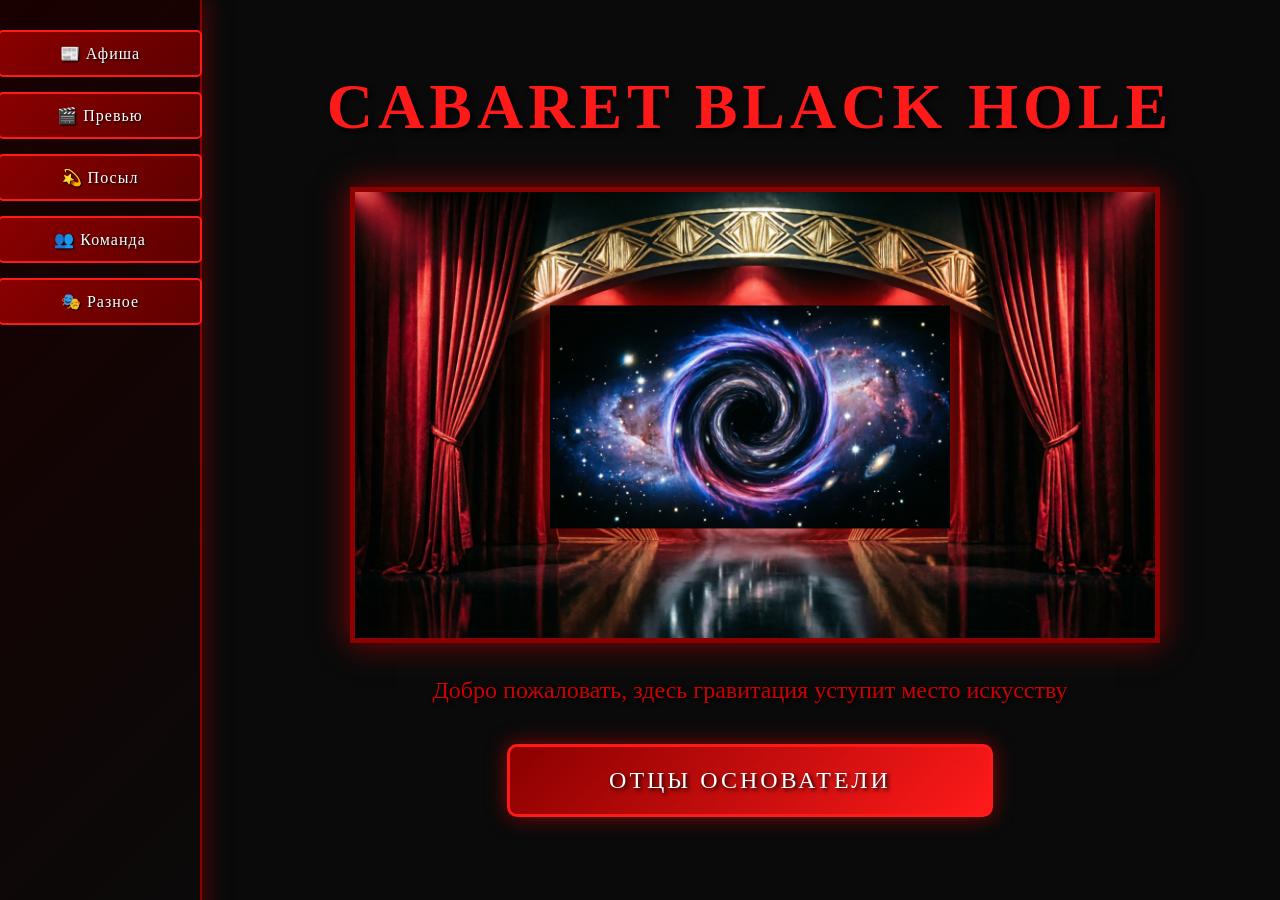
==== index.html @ 5e46ee36 "Initial commit - Cabaret Black Hole" ====
<!DOCTYPE html>
<html>
<head>
    <meta charset="UTF-8">
    <title>Cabaret Black Hole</title>
    <style>
        body { 
            margin: 0; 
            padding: 0; 
            background-color: #0a0a0a; 
            font-family: 'Georgia', serif;
            text-align: center;
            color: #ff1a1a;
            overflow-x: hidden;
        }

        /* Боковое меню */
        .sidebar {
            position: fixed;
            left: 0;
            top: 0;
            height: 100vh;
            width: 200px;
            background: linear-gradient(135deg, #1a0000, #0a0a0a);
            padding: 30px 0;
            display: flex;
            flex-direction: column;
            align-items: center;
            gap: 15px;
            border-right: 2px solid #8b0000;
            box-shadow: 5px 0 20px rgba(139, 0, 0, 0.5);
            z-index: 100;
        }
        .sidebar-btn {
            display: block;
            width: 160px;
            padding: 12px 20px;
            font-size: 1em;
            background: linear-gradient(135deg, #8b0000, #5c0000);
            color: #fff;
            text-decoration: none;
            border: 2px solid #ff1a1a;
            border-radius: 5px;
            font-family: 'Georgia', serif;
            letter-spacing: 1px;
            text-shadow: 1px 1px 2px #000;
            transition: all 0.3s;
            text-align: center;
        }
        .sidebar-btn:hover {
            background: linear-gradient(135deg, #ff1a1a, #8b0000);
            box-shadow: 0 0 15px rgba(255, 0, 0, 0.7);
            transform: translateX(5px);
        }

        /* Основной контент */
        .main-wrapper {
            margin-left: 220px;
            padding: 20px;
        }
        .container {
            max-width: 900px;
            margin: 0 auto;
            padding: 20px;
            position: relative;
        }
        h1 { 
            font-size: 4em; 
            margin-top: 30px;
            text-shadow: 3px 3px 6px #000;
            letter-spacing: 5px;
        }
        .stage {
            position: relative;
            width: 100%;
            max-width: 800px;
            margin: 30px auto;
        }
        .curtains {
            width: 100%;
            border: 5px solid #8b0000;
            box-shadow: 0 0 30px rgba(255, 0, 0, 0.5);
        }
        .hole {
            position: absolute;
            top: 50%;
            left: 50%;
            transform: translate(-50%, -50%);
            width: 50%;
            max-width: 400px;
            animation: spin 10s linear infinite;
            filter: drop-shadow(0 0 20px rgba(255, 0, 0, 0.8));
        }
        @keyframes spin {
            from { transform: translate(-50%, -50%) rotate(0deg); }
            to { transform: translate(-50%, -50%) rotate(360deg); }
        }
        p {
            font-size: 1.5em;
            color: #cc0000;
            text-shadow: 2px 2px 4px #000;
            margin-bottom: 40px;
        }
        .founders-btn {
            display: block;
            max-width: 400px;
            margin: 40px auto;
            padding: 20px 40px;
            font-size: 1.5em;
            background: linear-gradient(135deg, #8b0000, #ff1a1a);
            color: #fff;
            text-decoration: none;
            border: 3px solid #ff1a1a;
            border-radius: 10px;
            font-family: 'Georgia', serif;
            letter-spacing: 3px;
            text-shadow: 2px 2px 4px #000;
            box-shadow: 0 0 20px rgba(255, 0, 0, 0.5);
            transition: all 0.3s;
        }
        .founders-btn:hover {
            background: linear-gradient(135deg, #ff1a1a, #8b0000);
            box-shadow: 0 0 40px rgba(255, 0, 0, 0.8);
            transform: scale(1.05);
        }

        /* Адаптивность для мобильных */
        @media (max-width: 768px) {
            .sidebar {
                display: none;
            }
            .main-wrapper {
                margin-left: 0;
            }
        }
    </style>
</head>
<body>
    <!-- Боковое меню -->
    <div class="sidebar">
        <a href="afisha.html" class="sidebar-btn">📰 Афиша</a>
        <a href="preview.html" class="sidebar-btn">🎬 Превью</a>
        <a href="posyl.html" class="sidebar-btn">💫 Посыл</a>
        <a href="team.html" class="sidebar-btn">👥 Команда</a>
        <a href="misc.html" class="sidebar-btn">🎭 Разное</a>
    </div>

    <!-- Основной контент -->
    <div class="main-wrapper">
        <div class="container">
            <h1>CABARET BLACK HOLE</h1>
            
            <div class="stage">
                <img src="black.png" alt="Curtains" class="curtains">
                <img src="hole.png" alt="Black Hole" class="hole">
            </div>
            
            <p>Добро пожаловать, здесь гравитация уступит место искусству</p>
            
            <a href="otci.html" class="founders-btn">ОТЦЫ ОСНОВАТЕЛИ</a>
            
            <audio autoplay loop muted>
                <source src="BhC.mp3" type="audio/mpeg">
            </audio>
        </div>
    </div>
</body>
</html>
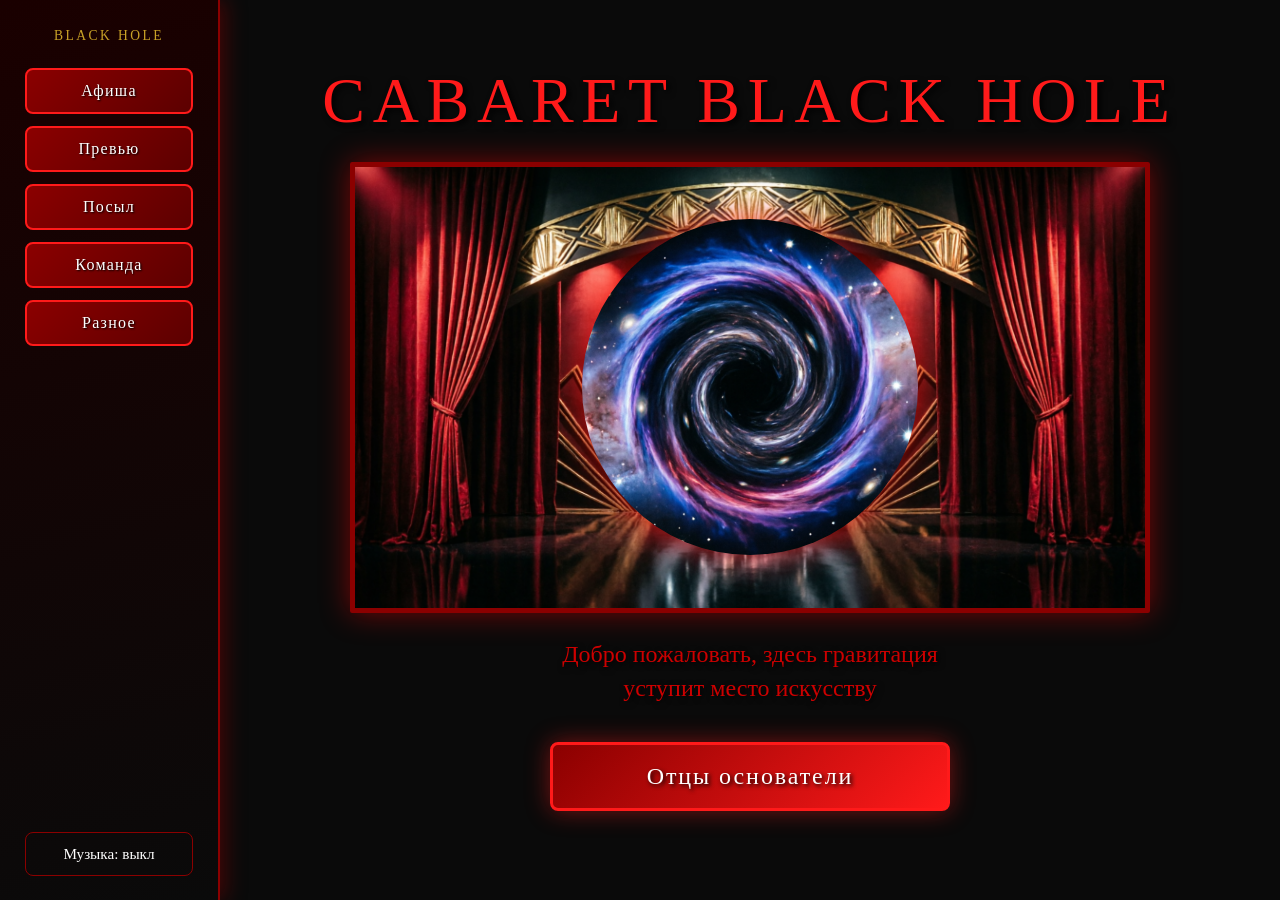
==== commit c4658d8a: "Вынес общий CSS, добавил мобильное меню и отложил загрузку музыки. Co-authored-by: Cursor <cursorage" ====
--- a/index.html
+++ b/index.html
@@ -1,168 +1,66 @@
 <!DOCTYPE html>
-<html>
+<html lang="ru">
 <head>
     <meta charset="UTF-8">
+    <meta name="viewport" content="width=device-width, initial-scale=1, viewport-fit=cover">
+    <meta name="theme-color" content="#0a0a0a">
+    <meta name="description" content="Cabaret Black Hole — здесь гравитация уступит место искусству">
     <title>Cabaret Black Hole</title>
-    <style>
-        body { 
-            margin: 0; 
-            padding: 0; 
-            background-color: #0a0a0a; 
-            font-family: 'Georgia', serif;
-            text-align: center;
-            color: #ff1a1a;
-            overflow-x: hidden;
-        }
-
-        /* Боковое меню */
-        .sidebar {
-            position: fixed;
-            left: 0;
-            top: 0;
-            height: 100vh;
-            width: 200px;
-            background: linear-gradient(135deg, #1a0000, #0a0a0a);
-            padding: 30px 0;
-            display: flex;
-            flex-direction: column;
-            align-items: center;
-            gap: 15px;
-            border-right: 2px solid #8b0000;
-            box-shadow: 5px 0 20px rgba(139, 0, 0, 0.5);
-            z-index: 100;
-        }
-        .sidebar-btn {
-            display: block;
-            width: 160px;
-            padding: 12px 20px;
-            font-size: 1em;
-            background: linear-gradient(135deg, #8b0000, #5c0000);
-            color: #fff;
-            text-decoration: none;
-            border: 2px solid #ff1a1a;
-            border-radius: 5px;
-            font-family: 'Georgia', serif;
-            letter-spacing: 1px;
-            text-shadow: 1px 1px 2px #000;
-            transition: all 0.3s;
-            text-align: center;
-        }
-        .sidebar-btn:hover {
-            background: linear-gradient(135deg, #ff1a1a, #8b0000);
-            box-shadow: 0 0 15px rgba(255, 0, 0, 0.7);
-            transform: translateX(5px);
-        }
-
-        /* Основной контент */
-        .main-wrapper {
-            margin-left: 220px;
-            padding: 20px;
-        }
-        .container {
-            max-width: 900px;
-            margin: 0 auto;
-            padding: 20px;
-            position: relative;
-        }
-        h1 { 
-            font-size: 4em; 
-            margin-top: 30px;
-            text-shadow: 3px 3px 6px #000;
-            letter-spacing: 5px;
-        }
-        .stage {
-            position: relative;
-            width: 100%;
-            max-width: 800px;
-            margin: 30px auto;
-        }
-        .curtains {
-            width: 100%;
-            border: 5px solid #8b0000;
-            box-shadow: 0 0 30px rgba(255, 0, 0, 0.5);
-        }
-        .hole {
-            position: absolute;
-            top: 50%;
-            left: 50%;
-            transform: translate(-50%, -50%);
-            width: 50%;
-            max-width: 400px;
-            animation: spin 10s linear infinite;
-            filter: drop-shadow(0 0 20px rgba(255, 0, 0, 0.8));
-        }
-        @keyframes spin {
-            from { transform: translate(-50%, -50%) rotate(0deg); }
-            to { transform: translate(-50%, -50%) rotate(360deg); }
-        }
-        p {
-            font-size: 1.5em;
-            color: #cc0000;
-            text-shadow: 2px 2px 4px #000;
-            margin-bottom: 40px;
-        }
-        .founders-btn {
-            display: block;
-            max-width: 400px;
-            margin: 40px auto;
-            padding: 20px 40px;
-            font-size: 1.5em;
-            background: linear-gradient(135deg, #8b0000, #ff1a1a);
-            color: #fff;
-            text-decoration: none;
-            border: 3px solid #ff1a1a;
-            border-radius: 10px;
-            font-family: 'Georgia', serif;
-            letter-spacing: 3px;
-            text-shadow: 2px 2px 4px #000;
-            box-shadow: 0 0 20px rgba(255, 0, 0, 0.5);
-            transition: all 0.3s;
-        }
-        .founders-btn:hover {
-            background: linear-gradient(135deg, #ff1a1a, #8b0000);
-            box-shadow: 0 0 40px rgba(255, 0, 0, 0.8);
-            transform: scale(1.05);
-        }
-
-        /* Адаптивность для мобильных */
-        @media (max-width: 768px) {
-            .sidebar {
-                display: none;
-            }
-            .main-wrapper {
-                margin-left: 0;
-            }
-        }
-    </style>
+    <link rel="stylesheet" href="css/site.css">
+    <link rel="preload" as="image" href="black.png" fetchpriority="high">
 </head>
 <body>
-    <!-- Боковое меню -->
-    <div class="sidebar">
-        <a href="afisha.html" class="sidebar-btn">📰 Афиша</a>
-        <a href="preview.html" class="sidebar-btn">🎬 Превью</a>
-        <a href="posyl.html" class="sidebar-btn">💫 Посыл</a>
-        <a href="team.html" class="sidebar-btn">👥 Команда</a>
-        <a href="misc.html" class="sidebar-btn">🎭 Разное</a>
+    <a class="skip-link" href="#content">К содержанию</a>
+
+    <input type="checkbox" id="nav-toggle" class="nav-toggle" aria-hidden="true">
+    <label for="nav-toggle" class="nav-overlay"></label>
+    <label for="nav-toggle" class="nav-toggle-btn" aria-label="Открыть меню">☰</label>
+
+    <nav class="sidebar" aria-label="Разделы кабаре">
+        <p class="sidebar-brand">Black Hole</p>
+        <a href="afisha.html" class="sidebar-btn">Афиша</a>
+        <a href="preview.html" class="sidebar-btn">Превью</a>
+        <a href="posyl.html" class="sidebar-btn">Посыл</a>
+        <a href="team.html" class="sidebar-btn">Команда</a>
+        <a href="misc.html" class="sidebar-btn">Разное</a>
+        <button type="button" class="sound-toggle" id="soundToggle" aria-pressed="false">Музыка: выкл</button>
+    </nav>
+
+    <div class="main-wrapper">
+        <main id="content" class="container">
+            <h1>CABARET BLACK HOLE</h1>
+
+            <div class="stage">
+                <img src="black.png" alt="Сцена кабаре с красным занавесом" class="curtains" width="1664" height="928" fetchpriority="high" decoding="async">
+                <img src="hole.png" alt="" class="hole" width="1664" height="928" decoding="async">
+            </div>
+
+            <p class="lead">Добро пожаловать, здесь гравитация уступит место искусству</p>
+
+            <a href="otci.html" class="founders-btn">Отцы основатели</a>
+        </main>
     </div>
 
-    <!-- Основной контент -->
-    <div class="main-wrapper">
-        <div class="container">
-            <h1>CABARET BLACK HOLE</h1>
-            
-            <div class="stage">
-                <img src="black.png" alt="Curtains" class="curtains">
-                <img src="hole.png" alt="Black Hole" class="hole">
-            </div>
-            
-            <p>Добро пожаловать, здесь гравитация уступит место искусству</p>
-            
-            <a href="otci.html" class="founders-btn">ОТЦЫ ОСНОВАТЕЛИ</a>
-            
-            <audio autoplay loop muted>
-                <source src="BhC.mp3" type="audio/mpeg">
-            </audio>
-        </div>
-    </div>
+    <script>
+        (function () {
+            var btn = document.getElementById("soundToggle");
+            var audio;
+            btn.addEventListener("click", function () {
+                if (!audio) {
+                    audio = new Audio("BhC.mp3");
+                    audio.loop = true;
+                }
+                if (audio.paused) {
+                    audio.play();
+                    btn.setAttribute("aria-pressed", "true");
+                    btn.textContent = "Музыка: вкл";
+                } else {
+                    audio.pause();
+                    btn.setAttribute("aria-pressed", "false");
+                    btn.textContent = "Музыка: выкл";
+                }
+            });
+        })();
+    </script>
 </body>
 </html>
--- a/css/site.css
+++ b/css/site.css
@@ -0,0 +1,577 @@
+:root {
+    --bg: #0a0a0a;
+    --bg-deep: #1a0000;
+    --red: #ff1a1a;
+    --red-soft: #ff6666;
+    --red-mid: #cc0000;
+    --red-dark: #8b0000;
+    --red-deeper: #5c0000;
+    --gold: #c9a227;
+    --text: #ff1a1a;
+    --white: #fff;
+    --font: Georgia, "Times New Roman", serif;
+    --shadow: 2px 2px 6px #000;
+    --glow: 0 0 24px rgba(255, 26, 26, 0.45);
+    --radius: 8px;
+    --sidebar-w: 220px;
+    --safe-top: env(safe-area-inset-top, 0px);
+    --safe-bottom: env(safe-area-inset-bottom, 0px);
+    --safe-left: env(safe-area-inset-left, 0px);
+}
+
+*,
+*::before,
+*::after {
+    box-sizing: border-box;
+}
+
+html {
+    color-scheme: dark;
+}
+
+body {
+    margin: 0;
+    padding: 0;
+    background-color: var(--bg);
+    font-family: var(--font);
+    color: var(--text);
+    overflow-x: hidden;
+    min-height: 100vh;
+    min-height: 100dvh;
+}
+
+img {
+    max-width: 100%;
+    height: auto;
+    display: block;
+}
+
+a:focus-visible,
+button:focus-visible,
+input:focus-visible {
+    outline: 2px solid var(--gold);
+    outline-offset: 3px;
+}
+
+.skip-link {
+    position: absolute;
+    left: -999px;
+    top: 8px;
+    z-index: 400;
+    background: var(--red-dark);
+    color: var(--white);
+    padding: 8px 14px;
+    text-decoration: none;
+}
+
+.skip-link:focus {
+    left: 8px;
+}
+
+/* Photo backdrop (preview, otci) */
+.has-photo-bg {
+    position: relative;
+}
+
+.has-photo-bg::before {
+    content: "";
+    position: fixed;
+    inset: 0;
+    background:
+        linear-gradient(180deg, rgba(10, 10, 10, 0.35), rgba(10, 10, 10, 0.55)),
+        url("../fon.png") center / cover no-repeat;
+    filter: blur(8px) brightness(0.42);
+    transform: scale(1.08);
+    z-index: -1;
+}
+
+.container {
+    max-width: 900px;
+    margin: 0 auto;
+    padding: 24px 20px calc(24px + var(--safe-bottom));
+    position: relative;
+    z-index: 1;
+}
+
+h1 {
+    font-size: clamp(1.8rem, 6vw, 4rem);
+    margin: 24px 0 16px;
+    text-shadow: 3px 3px 6px #000;
+    letter-spacing: 0.12em;
+    font-weight: 400;
+    text-align: center;
+}
+
+/* Buttons */
+.btn,
+.sidebar-btn,
+.founders-btn,
+.back-btn {
+    display: inline-block;
+    color: var(--white);
+    text-decoration: none;
+    font-family: var(--font);
+    letter-spacing: 0.08em;
+    text-align: center;
+    border-radius: var(--radius);
+    transition: background 0.25s ease, box-shadow 0.25s ease, transform 0.25s ease, color 0.25s ease;
+    -webkit-tap-highlight-color: transparent;
+}
+
+.sidebar-btn {
+    width: 168px;
+    padding: 12px 16px;
+    font-size: 1rem;
+    background: linear-gradient(135deg, var(--red-dark), var(--red-deeper));
+    border: 2px solid var(--red);
+    text-shadow: 1px 1px 2px #000;
+}
+
+.sidebar-btn:hover,
+.sidebar-btn:focus-visible {
+    background: linear-gradient(135deg, var(--red), var(--red-dark));
+    box-shadow: 0 0 15px rgba(255, 0, 0, 0.7);
+    transform: translateX(4px);
+}
+
+.sidebar-btn[aria-current="page"] {
+    box-shadow: 0 0 12px rgba(201, 162, 39, 0.55);
+    border-color: var(--gold);
+}
+
+.founders-btn {
+    display: block;
+    max-width: 400px;
+    width: min(100%, 400px);
+    margin: 36px auto;
+    padding: 18px 28px;
+    font-size: clamp(1.1rem, 3vw, 1.5rem);
+    background: linear-gradient(135deg, var(--red-dark), var(--red));
+    border: 3px solid var(--red);
+    text-shadow: 2px 2px 4px #000;
+    box-shadow: var(--glow);
+}
+
+.founders-btn:hover,
+.founders-btn:focus-visible {
+    background: linear-gradient(135deg, var(--red), var(--red-dark));
+    box-shadow: 0 0 40px rgba(255, 0, 0, 0.8);
+    transform: scale(1.03);
+}
+
+.back-btn {
+    margin-top: 36px;
+    padding: 14px 36px;
+    min-height: 44px;
+    font-size: 1.15rem;
+    background: rgba(139, 0, 0, 0.88);
+    border: 2px solid var(--red);
+    backdrop-filter: blur(6px);
+}
+
+.back-btn:hover,
+.back-btn:focus-visible {
+    background: rgba(255, 26, 26, 0.92);
+    color: #111;
+}
+
+.page-actions {
+    text-align: center;
+}
+
+/* Navigation */
+.nav-toggle {
+    position: absolute;
+    opacity: 0;
+    pointer-events: none;
+}
+
+.nav-toggle-btn,
+.nav-overlay {
+    display: none;
+}
+
+.sidebar {
+    position: fixed;
+    left: 0;
+    top: 0;
+    height: 100vh;
+    height: 100dvh;
+    width: var(--sidebar-w);
+    padding: calc(28px + var(--safe-top)) 0 24px;
+    display: flex;
+    flex-direction: column;
+    align-items: center;
+    gap: 12px;
+    background: linear-gradient(165deg, var(--bg-deep), var(--bg));
+    border-right: 2px solid var(--red-dark);
+    box-shadow: 5px 0 20px rgba(139, 0, 0, 0.45);
+    z-index: 100;
+}
+
+.sidebar-brand {
+    color: var(--gold);
+    font-size: 0.85rem;
+    letter-spacing: 0.18em;
+    text-transform: uppercase;
+    margin: 0 12px 12px;
+    text-align: center;
+}
+
+.sound-toggle {
+    margin-top: auto;
+    width: 168px;
+    min-height: 44px;
+    padding: 10px 12px;
+    cursor: pointer;
+    font-family: var(--font);
+    font-size: 0.95rem;
+    color: var(--white);
+    background: transparent;
+    border: 1px solid var(--red-dark);
+    border-radius: var(--radius);
+}
+
+.sound-toggle[aria-pressed="true"] {
+    border-color: var(--gold);
+    color: var(--gold);
+}
+
+.main-wrapper {
+    margin-left: var(--sidebar-w);
+    padding: 16px 12px;
+}
+
+/* Home stage */
+.stage {
+    position: relative;
+    width: 100%;
+    max-width: 800px;
+    margin: 24px auto;
+}
+
+.curtains {
+    width: 100%;
+    border: 5px solid var(--red-dark);
+    box-shadow: 0 0 30px rgba(255, 0, 0, 0.45);
+    border-radius: 2px;
+}
+
+.hole {
+    position: absolute;
+    top: 50%;
+    left: 50%;
+    width: 42%;
+    max-width: 340px;
+    aspect-ratio: 1;
+    object-fit: cover;
+    border-radius: 50%;
+    transform: translate(-50%, -50%);
+    animation: spin 18s linear infinite;
+    filter: drop-shadow(0 0 18px rgba(255, 0, 0, 0.7));
+    pointer-events: none;
+}
+
+.lead {
+    font-size: clamp(1.05rem, 2.8vw, 1.5rem);
+    color: var(--red-mid);
+    text-shadow: var(--shadow);
+    margin: 0 auto 24px;
+    max-width: 36ch;
+    line-height: 1.45;
+    text-align: center;
+}
+
+@keyframes spin {
+    from { transform: translate(-50%, -50%) rotate(0deg); }
+    to { transform: translate(-50%, -50%) rotate(360deg); }
+}
+
+/* Preview player */
+.philosophy-text {
+    font-size: clamp(1.25rem, 3.4vw, 2rem);
+    line-height: 1.7;
+    text-align: center;
+    margin: 0 auto 56px;
+    max-width: 22em;
+    text-shadow: 2px 2px 6px #000, 0 0 20px rgba(255, 0, 0, 0.4);
+    letter-spacing: 0.02em;
+    animation: fadeIn 1.2s ease-in;
+}
+
+.timeline-container {
+    background: linear-gradient(135deg, rgba(139, 0, 0, 0.62), rgba(26, 0, 0, 0.82));
+    border: 3px solid var(--red);
+    border-radius: 14px;
+    padding: clamp(20px, 4vw, 40px);
+    box-shadow: 0 0 40px rgba(255, 0, 0, 0.45);
+    backdrop-filter: blur(10px);
+    animation: slideUp 0.9s ease-out;
+}
+
+.timeline-title {
+    font-size: clamp(1.2rem, 3vw, 1.8rem);
+    text-align: center;
+    margin: 0 0 24px;
+    letter-spacing: 0.12em;
+    text-shadow: 2px 2px 4px #000;
+    font-weight: 400;
+}
+
+.custom-player {
+    background: rgba(0, 0, 0, 0.6);
+    border-radius: 10px;
+    padding: clamp(16px, 3vw, 28px);
+    border: 2px solid var(--red-dark);
+}
+
+.player-controls {
+    display: flex;
+    align-items: center;
+    gap: 16px;
+    margin-bottom: 16px;
+}
+
+.play-btn {
+    flex: 0 0 56px;
+    width: 56px;
+    height: 56px;
+    background: linear-gradient(135deg, var(--red), var(--red-dark));
+    border: 2px solid var(--red-soft);
+    border-radius: 50%;
+    cursor: pointer;
+    display: flex;
+    align-items: center;
+    justify-content: center;
+    transition: transform 0.25s ease, box-shadow 0.25s ease;
+    box-shadow: 0 0 15px rgba(255, 26, 26, 0.55);
+}
+
+.play-btn:hover {
+    transform: scale(1.08);
+    box-shadow: 0 0 25px rgba(255, 26, 26, 0.85);
+}
+
+.play-btn.playing {
+    animation: pulse 1.5s infinite;
+}
+
+.play-icon {
+    width: 0;
+    height: 0;
+    border-left: 18px solid var(--white);
+    border-top: 11px solid transparent;
+    border-bottom: 11px solid transparent;
+    margin-left: 4px;
+}
+
+.pause-icon {
+    display: none;
+    width: 18px;
+    height: 18px;
+    position: relative;
+    background: transparent;
+}
+
+.pause-icon::before,
+.pause-icon::after {
+    content: "";
+    position: absolute;
+    top: 0;
+    width: 5px;
+    height: 18px;
+    background: var(--white);
+    border-radius: 1px;
+}
+
+.pause-icon::before { left: 1px; }
+.pause-icon::after { right: 1px; }
+
+.progress-container {
+    flex: 1;
+    background: rgba(139, 0, 0, 0.4);
+    height: 10px;
+    border-radius: 4px;
+    cursor: pointer;
+    overflow: hidden;
+    min-width: 0;
+}
+
+.progress-bar {
+    height: 100%;
+    width: 0%;
+    background: linear-gradient(90deg, var(--red), var(--red-soft));
+    box-shadow: 0 0 10px rgba(255, 26, 26, 0.8);
+}
+
+.time-display {
+    color: var(--red-soft);
+    font-size: 0.85rem;
+    min-width: 6.5em;
+    text-align: center;
+    font-family: "Courier New", ui-monospace, monospace;
+    flex-shrink: 0;
+}
+
+.volume-control {
+    display: flex;
+    align-items: center;
+    gap: 12px;
+    margin-top: 8px;
+}
+
+.volume-icon {
+    font-size: 1.2rem;
+    line-height: 1;
+}
+
+.volume-slider {
+    flex: 1;
+    -webkit-appearance: none;
+    appearance: none;
+    height: 6px;
+    background: rgba(139, 0, 0, 0.4);
+    border-radius: 3px;
+    cursor: pointer;
+}
+
+.volume-slider::-webkit-slider-thumb {
+    -webkit-appearance: none;
+    width: 18px;
+    height: 18px;
+    background: var(--red);
+    border-radius: 50%;
+    cursor: pointer;
+    box-shadow: 0 0 10px rgba(255, 26, 26, 0.8);
+}
+
+.volume-slider::-moz-range-thumb {
+    width: 18px;
+    height: 18px;
+    background: var(--red);
+    border: 0;
+    border-radius: 50%;
+}
+
+/* Otci */
+.portrait {
+    width: min(100%, 860px);
+    margin: 24px auto;
+    border: 5px solid var(--red-dark);
+    box-shadow: 0 0 40px rgba(255, 0, 0, 0.55);
+    border-radius: 4px;
+    object-fit: cover;
+    max-height: min(70vh, 520px);
+}
+
+@keyframes fadeIn {
+    from { opacity: 0; }
+    to { opacity: 1; }
+}
+
+@keyframes slideUp {
+    from {
+        opacity: 0;
+        transform: translateY(32px);
+    }
+    to {
+        opacity: 1;
+        transform: translateY(0);
+    }
+}
+
+@keyframes pulse {
+    0%, 100% { transform: scale(1); }
+    50% { transform: scale(1.08); }
+}
+
+@media (max-width: 768px) {
+    .nav-toggle-btn {
+        display: flex;
+        align-items: center;
+        justify-content: center;
+        position: fixed;
+        top: calc(10px + var(--safe-top));
+        left: calc(10px + var(--safe-left));
+        z-index: 220;
+        width: 44px;
+        height: 44px;
+        background: linear-gradient(135deg, var(--red-dark), var(--bg-deep));
+        border: 2px solid var(--red);
+        border-radius: var(--radius);
+        color: var(--white);
+        font-size: 1.35rem;
+        cursor: pointer;
+        box-shadow: 0 0 12px rgba(139, 0, 0, 0.6);
+    }
+
+    .nav-overlay {
+        display: none;
+        position: fixed;
+        inset: 0;
+        background: rgba(0, 0, 0, 0.55);
+        z-index: 150;
+    }
+
+    .nav-toggle:checked ~ .nav-overlay {
+        display: block;
+    }
+
+    .sidebar {
+        width: min(280px, 86vw);
+        transform: translateX(-110%);
+        transition: transform 0.28s ease;
+        z-index: 200;
+        padding-top: calc(64px + var(--safe-top));
+    }
+
+    .nav-toggle:checked ~ .sidebar {
+        transform: translateX(0);
+    }
+
+    .sidebar-btn:hover,
+    .sidebar-btn:focus-visible {
+        transform: none;
+    }
+
+    .main-wrapper {
+        margin-left: 0;
+        padding: calc(56px + var(--safe-top)) 12px 16px;
+    }
+
+    h1 {
+        letter-spacing: 0.06em;
+    }
+
+    .player-controls {
+        flex-wrap: wrap;
+    }
+
+    .progress-container {
+        order: 3;
+        width: 100%;
+        flex-basis: 100%;
+    }
+
+    .time-display {
+        margin-left: auto;
+    }
+
+    .portrait {
+        max-height: none;
+        border-width: 3px;
+    }
+}
+
+@media (prefers-reduced-motion: reduce) {
+    *,
+    *::before,
+    *::after {
+        animation: none !important;
+        transition: none !important;
+    }
+
+    .hole {
+        animation: none;
+    }
+}
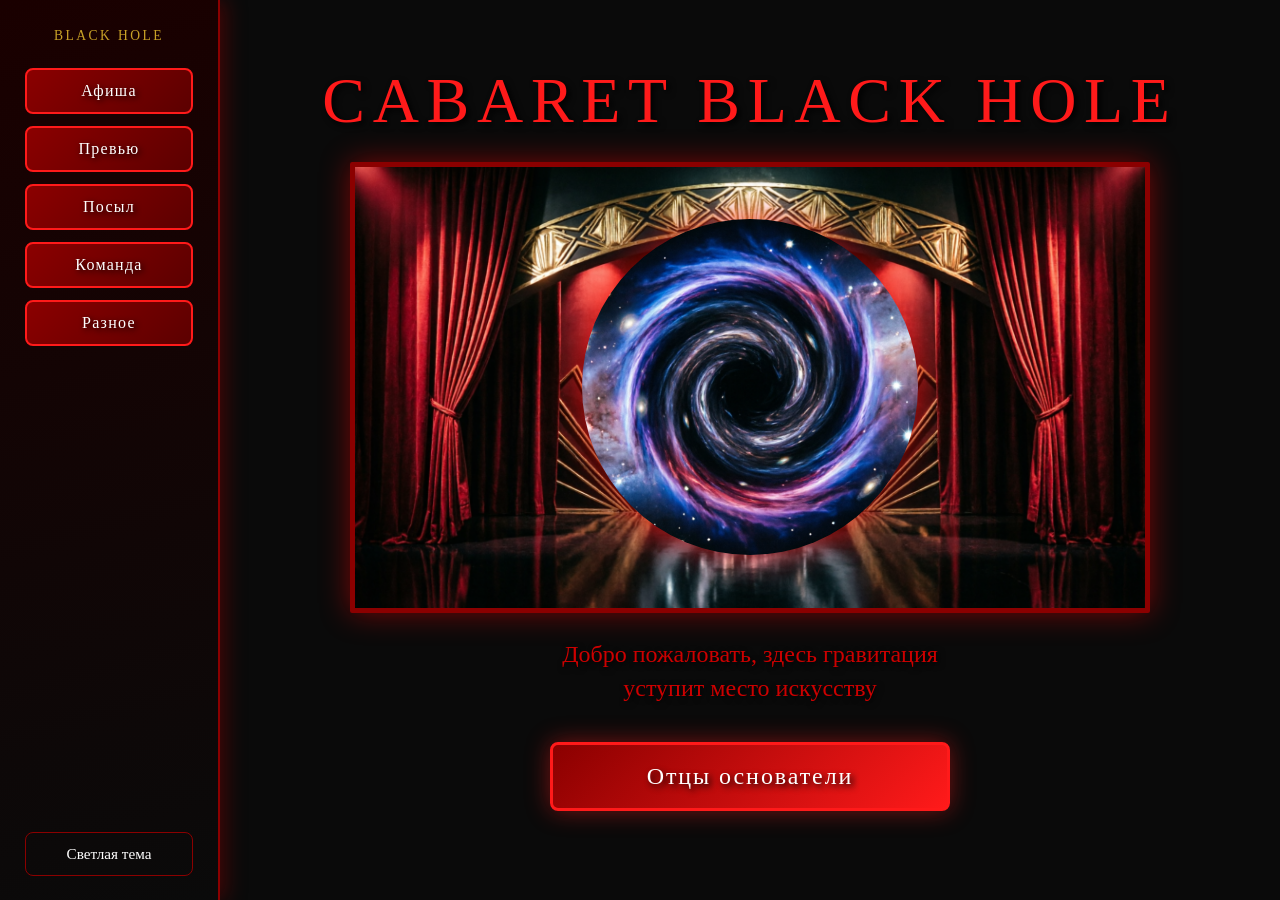
==== commit 58d99ad7: "Добавил светлую серую тему и убрал фоновую музыку с главной. Co-authored-by: Cursor <cursoragent@cur" ====
--- a/index.html
+++ b/index.html
@@ -6,6 +6,15 @@
     <meta name="theme-color" content="#0a0a0a">
     <meta name="description" content="Cabaret Black Hole — здесь гравитация уступит место искусству">
     <title>Cabaret Black Hole</title>
+    <script>
+        (function () {
+            try {
+                if (localStorage.getItem("cbh-theme") === "light") {
+                    document.documentElement.setAttribute("data-theme", "light");
+                }
+            } catch (e) {}
+        })();
+    </script>
     <link rel="stylesheet" href="css/site.css">
     <link rel="preload" as="image" href="black.png" fetchpriority="high">
 </head>
@@ -23,7 +32,7 @@
         <a href="posyl.html" class="sidebar-btn">Посыл</a>
         <a href="team.html" class="sidebar-btn">Команда</a>
         <a href="misc.html" class="sidebar-btn">Разное</a>
-        <button type="button" class="sound-toggle" id="soundToggle" aria-pressed="false">Музыка: выкл</button>
+        <button type="button" class="theme-toggle" data-theme-toggle aria-pressed="false">Светлая тема</button>
     </nav>
 
     <div class="main-wrapper">
@@ -41,26 +50,6 @@
         </main>
     </div>
 
-    <script>
-        (function () {
-            var btn = document.getElementById("soundToggle");
-            var audio;
-            btn.addEventListener("click", function () {
-                if (!audio) {
-                    audio = new Audio("BhC.mp3");
-                    audio.loop = true;
-                }
-                if (audio.paused) {
-                    audio.play();
-                    btn.setAttribute("aria-pressed", "true");
-                    btn.textContent = "Музыка: вкл";
-                } else {
-                    audio.pause();
-                    btn.setAttribute("aria-pressed", "false");
-                    btn.textContent = "Музыка: выкл";
-                }
-            });
-        })();
-    </script>
+    <script src="js/theme.js" defer></script>
 </body>
 </html>
--- a/css/site.css
+++ b/css/site.css
@@ -9,9 +9,32 @@
     --gold: #c9a227;
     --text: #ff1a1a;
     --white: #fff;
+    --on-accent: #fff;
+    --muted-fg: #fff;
     --font: Georgia, "Times New Roman", serif;
     --shadow: 2px 2px 6px #000;
+    --title-shadow: 3px 3px 6px #000;
     --glow: 0 0 24px rgba(255, 26, 26, 0.45);
+    --glow-hot: 0 0 15px rgba(255, 0, 0, 0.7);
+    --glow-strong: 0 0 40px rgba(255, 0, 0, 0.8);
+    --stage-glow: 0 0 30px rgba(255, 0, 0, 0.45);
+    --hole-glow: drop-shadow(0 0 18px rgba(255, 0, 0, 0.7));
+    --sidebar-shadow: 5px 0 20px rgba(139, 0, 0, 0.45);
+    --photo-veil: linear-gradient(180deg, rgba(10, 10, 10, 0.35), rgba(10, 10, 10, 0.55));
+    --photo-filter: blur(8px) brightness(0.42);
+    --panel: linear-gradient(135deg, rgba(139, 0, 0, 0.62), rgba(26, 0, 0, 0.82));
+    --panel-shadow: 0 0 40px rgba(255, 0, 0, 0.45);
+    --player-bg: rgba(0, 0, 0, 0.6);
+    --track: rgba(139, 0, 0, 0.4);
+    --play-glow: 0 0 15px rgba(255, 26, 26, 0.55);
+    --play-glow-hover: 0 0 25px rgba(255, 26, 26, 0.85);
+    --bar-glow: 0 0 10px rgba(255, 26, 26, 0.8);
+    --portrait-glow: 0 0 40px rgba(255, 0, 0, 0.55);
+    --back-bg: rgba(139, 0, 0, 0.88);
+    --back-hover: rgba(255, 26, 26, 0.92);
+    --back-hover-fg: #111;
+    --philosophy-shadow: 2px 2px 6px #000, 0 0 20px rgba(255, 0, 0, 0.4);
+    --overlay: rgba(0, 0, 0, 0.55);
     --radius: 8px;
     --sidebar-w: 220px;
     --safe-top: env(safe-area-inset-top, 0px);
@@ -19,6 +42,44 @@
     --safe-left: env(safe-area-inset-left, 0px);
 }
 
+html[data-theme="light"] {
+    --bg: #eef0f2;
+    --bg-deep: #e2e4e8;
+    --red: #6a6d74;
+    --red-soft: #8b8e96;
+    --red-mid: #4a4d54;
+    --red-dark: #3d4047;
+    --red-deeper: #2f3238;
+    --gold: #5c5f66;
+    --text: #2c2e33;
+    --white: #f7f8fa;
+    --on-accent: #f7f8fa;
+    --muted-fg: #2c2e33;
+    --shadow: none;
+    --title-shadow: none;
+    --glow: 0 12px 32px rgba(32, 34, 40, 0.1);
+    --glow-hot: 0 8px 22px rgba(32, 34, 40, 0.12);
+    --glow-strong: 0 14px 36px rgba(32, 34, 40, 0.16);
+    --stage-glow: 0 16px 40px rgba(32, 34, 40, 0.14);
+    --hole-glow: drop-shadow(0 8px 16px rgba(32, 34, 40, 0.28));
+    --sidebar-shadow: 4px 0 24px rgba(40, 42, 48, 0.08);
+    --photo-veil: linear-gradient(180deg, rgba(238, 240, 242, 0.78), rgba(238, 240, 242, 0.9));
+    --photo-filter: blur(10px) brightness(1.18) grayscale(0.45);
+    --panel: linear-gradient(165deg, rgba(255, 255, 255, 0.82), rgba(226, 228, 232, 0.94));
+    --panel-shadow: 0 18px 40px rgba(32, 34, 40, 0.1);
+    --player-bg: rgba(255, 255, 255, 0.72);
+    --track: rgba(90, 94, 102, 0.22);
+    --play-glow: 0 8px 18px rgba(32, 34, 40, 0.16);
+    --play-glow-hover: 0 10px 24px rgba(32, 34, 40, 0.22);
+    --bar-glow: none;
+    --portrait-glow: 0 18px 40px rgba(32, 34, 40, 0.14);
+    --back-bg: #3d4047;
+    --back-hover: #2c2e33;
+    --back-hover-fg: #f7f8fa;
+    --philosophy-shadow: none;
+    --overlay: rgba(44, 46, 51, 0.28);
+}
+
 *,
 *::before,
 *::after {
@@ -27,6 +88,10 @@
 
 html {
     color-scheme: dark;
+}
+
+html[data-theme="light"] {
+    color-scheme: light;
 }
 
 body {
@@ -78,9 +143,9 @@
     position: fixed;
     inset: 0;
     background:
-        linear-gradient(180deg, rgba(10, 10, 10, 0.35), rgba(10, 10, 10, 0.55)),
+        var(--photo-veil),
         url("../fon.png") center / cover no-repeat;
-    filter: blur(8px) brightness(0.42);
+    filter: var(--photo-filter);
     transform: scale(1.08);
     z-index: -1;
 }
@@ -96,7 +161,7 @@
 h1 {
     font-size: clamp(1.8rem, 6vw, 4rem);
     margin: 24px 0 16px;
-    text-shadow: 3px 3px 6px #000;
+    text-shadow: var(--title-shadow);
     letter-spacing: 0.12em;
     font-weight: 400;
     text-align: center;
@@ -108,7 +173,7 @@
 .founders-btn,
 .back-btn {
     display: inline-block;
-    color: var(--white);
+    color: var(--on-accent);
     text-decoration: none;
     font-family: var(--font);
     letter-spacing: 0.08em;
@@ -124,13 +189,13 @@
     font-size: 1rem;
     background: linear-gradient(135deg, var(--red-dark), var(--red-deeper));
     border: 2px solid var(--red);
-    text-shadow: 1px 1px 2px #000;
+    text-shadow: var(--shadow);
 }
 
 .sidebar-btn:hover,
 .sidebar-btn:focus-visible {
     background: linear-gradient(135deg, var(--red), var(--red-dark));
-    box-shadow: 0 0 15px rgba(255, 0, 0, 0.7);
+    box-shadow: var(--glow-hot);
     transform: translateX(4px);
 }
 
@@ -148,14 +213,14 @@
     font-size: clamp(1.1rem, 3vw, 1.5rem);
     background: linear-gradient(135deg, var(--red-dark), var(--red));
     border: 3px solid var(--red);
-    text-shadow: 2px 2px 4px #000;
+    text-shadow: var(--title-shadow);
     box-shadow: var(--glow);
 }
 
 .founders-btn:hover,
 .founders-btn:focus-visible {
     background: linear-gradient(135deg, var(--red), var(--red-dark));
-    box-shadow: 0 0 40px rgba(255, 0, 0, 0.8);
+    box-shadow: var(--glow-strong);
     transform: scale(1.03);
 }
 
@@ -164,15 +229,15 @@
     padding: 14px 36px;
     min-height: 44px;
     font-size: 1.15rem;
-    background: rgba(139, 0, 0, 0.88);
+    background: var(--back-bg);
     border: 2px solid var(--red);
     backdrop-filter: blur(6px);
 }
 
 .back-btn:hover,
 .back-btn:focus-visible {
-    background: rgba(255, 26, 26, 0.92);
-    color: #111;
+    background: var(--back-hover);
+    color: var(--back-hover-fg);
 }
 
 .page-actions {
@@ -205,7 +270,7 @@
     gap: 12px;
     background: linear-gradient(165deg, var(--bg-deep), var(--bg));
     border-right: 2px solid var(--red-dark);
-    box-shadow: 5px 0 20px rgba(139, 0, 0, 0.45);
+    box-shadow: var(--sidebar-shadow);
     z-index: 100;
 }
 
@@ -218,23 +283,37 @@
     text-align: center;
 }
 
-.sound-toggle {
-    margin-top: auto;
+.theme-toggle {
     width: 168px;
     min-height: 44px;
     padding: 10px 12px;
     cursor: pointer;
     font-family: var(--font);
     font-size: 0.95rem;
-    color: var(--white);
+    color: var(--muted-fg);
     background: transparent;
     border: 1px solid var(--red-dark);
     border-radius: var(--radius);
 }
 
-.sound-toggle[aria-pressed="true"] {
+.sidebar .theme-toggle {
+    margin-top: auto;
+}
+
+.theme-toggle[aria-pressed="true"] {
     border-color: var(--gold);
     color: var(--gold);
+}
+
+.theme-toggle--float {
+    position: fixed;
+    top: calc(12px + var(--safe-top));
+    right: 12px;
+    z-index: 210;
+    width: auto;
+    min-width: 44px;
+    background: var(--bg);
+    box-shadow: var(--glow);
 }
 
 .main-wrapper {
@@ -253,7 +332,7 @@
 .curtains {
     width: 100%;
     border: 5px solid var(--red-dark);
-    box-shadow: 0 0 30px rgba(255, 0, 0, 0.45);
+    box-shadow: var(--stage-glow);
     border-radius: 2px;
 }
 
@@ -268,7 +347,7 @@
     border-radius: 50%;
     transform: translate(-50%, -50%);
     animation: spin 18s linear infinite;
-    filter: drop-shadow(0 0 18px rgba(255, 0, 0, 0.7));
+    filter: var(--hole-glow);
     pointer-events: none;
 }
 
@@ -294,17 +373,17 @@
     text-align: center;
     margin: 0 auto 56px;
     max-width: 22em;
-    text-shadow: 2px 2px 6px #000, 0 0 20px rgba(255, 0, 0, 0.4);
+    text-shadow: var(--philosophy-shadow);
     letter-spacing: 0.02em;
     animation: fadeIn 1.2s ease-in;
 }
 
 .timeline-container {
-    background: linear-gradient(135deg, rgba(139, 0, 0, 0.62), rgba(26, 0, 0, 0.82));
+    background: var(--panel);
     border: 3px solid var(--red);
     border-radius: 14px;
     padding: clamp(20px, 4vw, 40px);
-    box-shadow: 0 0 40px rgba(255, 0, 0, 0.45);
+    box-shadow: var(--panel-shadow);
     backdrop-filter: blur(10px);
     animation: slideUp 0.9s ease-out;
 }
@@ -314,12 +393,12 @@
     text-align: center;
     margin: 0 0 24px;
     letter-spacing: 0.12em;
-    text-shadow: 2px 2px 4px #000;
+    text-shadow: var(--title-shadow);
     font-weight: 400;
 }
 
 .custom-player {
-    background: rgba(0, 0, 0, 0.6);
+    background: var(--player-bg);
     border-radius: 10px;
     padding: clamp(16px, 3vw, 28px);
     border: 2px solid var(--red-dark);
@@ -344,12 +423,12 @@
     align-items: center;
     justify-content: center;
     transition: transform 0.25s ease, box-shadow 0.25s ease;
-    box-shadow: 0 0 15px rgba(255, 26, 26, 0.55);
+    box-shadow: var(--play-glow);
 }
 
 .play-btn:hover {
     transform: scale(1.08);
-    box-shadow: 0 0 25px rgba(255, 26, 26, 0.85);
+    box-shadow: var(--play-glow-hover);
 }
 
 .play-btn.playing {
@@ -359,7 +438,7 @@
 .play-icon {
     width: 0;
     height: 0;
-    border-left: 18px solid var(--white);
+    border-left: 18px solid var(--on-accent);
     border-top: 11px solid transparent;
     border-bottom: 11px solid transparent;
     margin-left: 4px;
@@ -380,7 +459,7 @@
     top: 0;
     width: 5px;
     height: 18px;
-    background: var(--white);
+    background: var(--on-accent);
     border-radius: 1px;
 }
 
@@ -389,7 +468,7 @@
 
 .progress-container {
     flex: 1;
-    background: rgba(139, 0, 0, 0.4);
+    background: var(--track);
     height: 10px;
     border-radius: 4px;
     cursor: pointer;
@@ -401,7 +480,7 @@
     height: 100%;
     width: 0%;
     background: linear-gradient(90deg, var(--red), var(--red-soft));
-    box-shadow: 0 0 10px rgba(255, 26, 26, 0.8);
+    box-shadow: var(--bar-glow);
 }
 
 .time-display {
@@ -430,7 +509,7 @@
     -webkit-appearance: none;
     appearance: none;
     height: 6px;
-    background: rgba(139, 0, 0, 0.4);
+    background: var(--track);
     border-radius: 3px;
     cursor: pointer;
 }
@@ -442,7 +521,7 @@
     background: var(--red);
     border-radius: 50%;
     cursor: pointer;
-    box-shadow: 0 0 10px rgba(255, 26, 26, 0.8);
+    box-shadow: var(--bar-glow);
 }
 
 .volume-slider::-moz-range-thumb {
@@ -458,7 +537,7 @@
     width: min(100%, 860px);
     margin: 24px auto;
     border: 5px solid var(--red-dark);
-    box-shadow: 0 0 40px rgba(255, 0, 0, 0.55);
+    box-shadow: var(--portrait-glow);
     border-radius: 4px;
     object-fit: cover;
     max-height: min(70vh, 520px);
@@ -499,17 +578,17 @@
         background: linear-gradient(135deg, var(--red-dark), var(--bg-deep));
         border: 2px solid var(--red);
         border-radius: var(--radius);
-        color: var(--white);
+        color: var(--on-accent);
         font-size: 1.35rem;
         cursor: pointer;
-        box-shadow: 0 0 12px rgba(139, 0, 0, 0.6);
+        box-shadow: var(--glow-hot);
     }
 
     .nav-overlay {
         display: none;
         position: fixed;
         inset: 0;
-        background: rgba(0, 0, 0, 0.55);
+        background: var(--overlay);
         z-index: 150;
     }
 
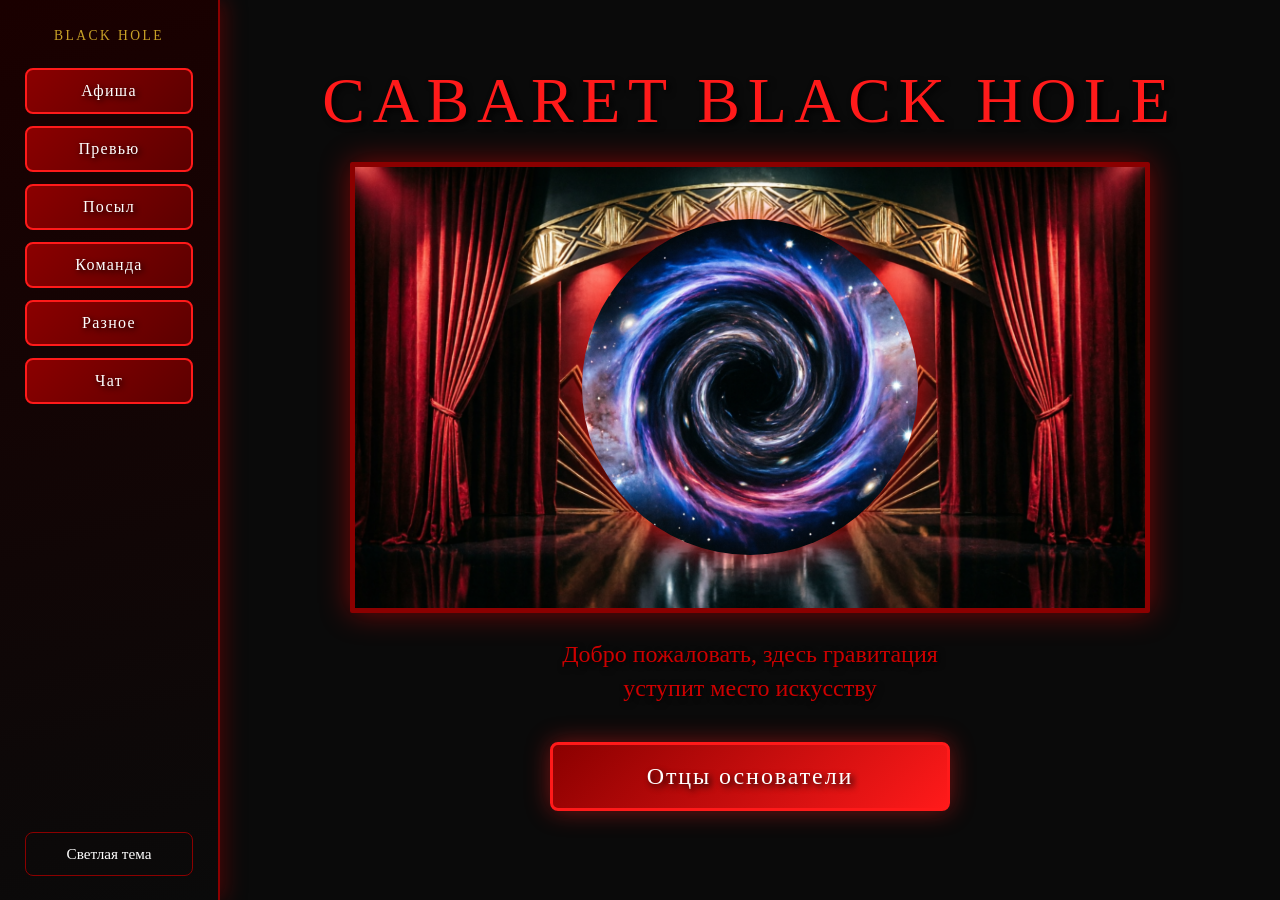
==== commit 337ed3ce: "Добавлена страница Афиша и картинка сфинкса" ====
--- a/index.html
+++ b/index.html
@@ -11,6 +11,8 @@
             try {
                 if (localStorage.getItem("cbh-theme") === "light") {
                     document.documentElement.setAttribute("data-theme", "light");
+                    var meta = document.querySelector('meta[name="theme-color"]');
+                    if (meta) meta.setAttribute("content", "#eef0f2");
                 }
             } catch (e) {}
         })();
@@ -32,6 +34,7 @@
         <a href="posyl.html" class="sidebar-btn">Посыл</a>
         <a href="team.html" class="sidebar-btn">Команда</a>
         <a href="misc.html" class="sidebar-btn">Разное</a>
+        <a href="chat.html" class="sidebar-btn">Чат</a>
         <button type="button" class="theme-toggle" data-theme-toggle aria-pressed="false">Светлая тема</button>
     </nav>
 
--- a/css/site.css
+++ b/css/site.css
@@ -305,17 +305,6 @@
     color: var(--gold);
 }
 
-.theme-toggle--float {
-    position: fixed;
-    top: calc(12px + var(--safe-top));
-    right: 12px;
-    z-index: 210;
-    width: auto;
-    min-width: 44px;
-    background: var(--bg);
-    box-shadow: var(--glow);
-}
-
 .main-wrapper {
     margin-left: var(--sidebar-w);
     padding: 16px 12px;
@@ -642,6 +631,112 @@
     }
 }
 
+.chat-panel {
+    max-width: 640px;
+    margin: 0 auto;
+    background: var(--panel);
+    border: 3px solid var(--red);
+    border-radius: 14px;
+    padding: clamp(20px, 4vw, 32px);
+    box-shadow: var(--panel-shadow);
+    backdrop-filter: blur(10px);
+    text-align: left;
+}
+
+.chat-panel h1 {
+    margin-top: 0;
+    font-size: clamp(1.4rem, 4vw, 2.2rem);
+}
+
+.chat-lead {
+    text-align: center;
+    margin: 0 0 24px;
+    color: var(--red-mid);
+}
+
+.chat-form {
+    display: flex;
+    flex-direction: column;
+    gap: 12px;
+}
+
+.chat-form label {
+    font-size: 0.95rem;
+    letter-spacing: 0.04em;
+}
+
+.chat-form input,
+.chat-form textarea {
+    width: 100%;
+    padding: 12px 14px;
+    border: 2px solid var(--red-dark);
+    border-radius: var(--radius);
+    background: var(--player-bg);
+    color: var(--text);
+    font-family: var(--font);
+    font-size: 1rem;
+}
+
+.chat-error {
+    color: var(--red-mid);
+    min-height: 1.4em;
+    margin: 0;
+}
+
+.chat-room {
+    display: none;
+}
+
+.chat-room.is-open,
+.chat-gate.is-open {
+    display: block;
+}
+
+.chat-gate {
+    display: none;
+}
+
+.chat-meta {
+    display: flex;
+    justify-content: space-between;
+    align-items: center;
+    gap: 12px;
+    margin-bottom: 12px;
+    flex-wrap: wrap;
+}
+
+.chat-log {
+    height: min(50vh, 420px);
+    overflow-y: auto;
+    padding: 12px;
+    border: 2px solid var(--red-dark);
+    border-radius: var(--radius);
+    background: var(--player-bg);
+    margin-bottom: 12px;
+}
+
+.chat-line {
+    margin: 0 0 10px;
+    line-height: 1.4;
+    word-break: break-word;
+}
+
+.chat-line time {
+    display: block;
+    font-size: 0.75rem;
+    color: var(--red-soft);
+    font-family: "Courier New", ui-monospace, monospace;
+}
+
+.chat-compose {
+    display: flex;
+    gap: 8px;
+}
+
+.chat-compose input {
+    flex: 1;
+}
+
 @media (prefers-reduced-motion: reduce) {
     *,
     *::before,
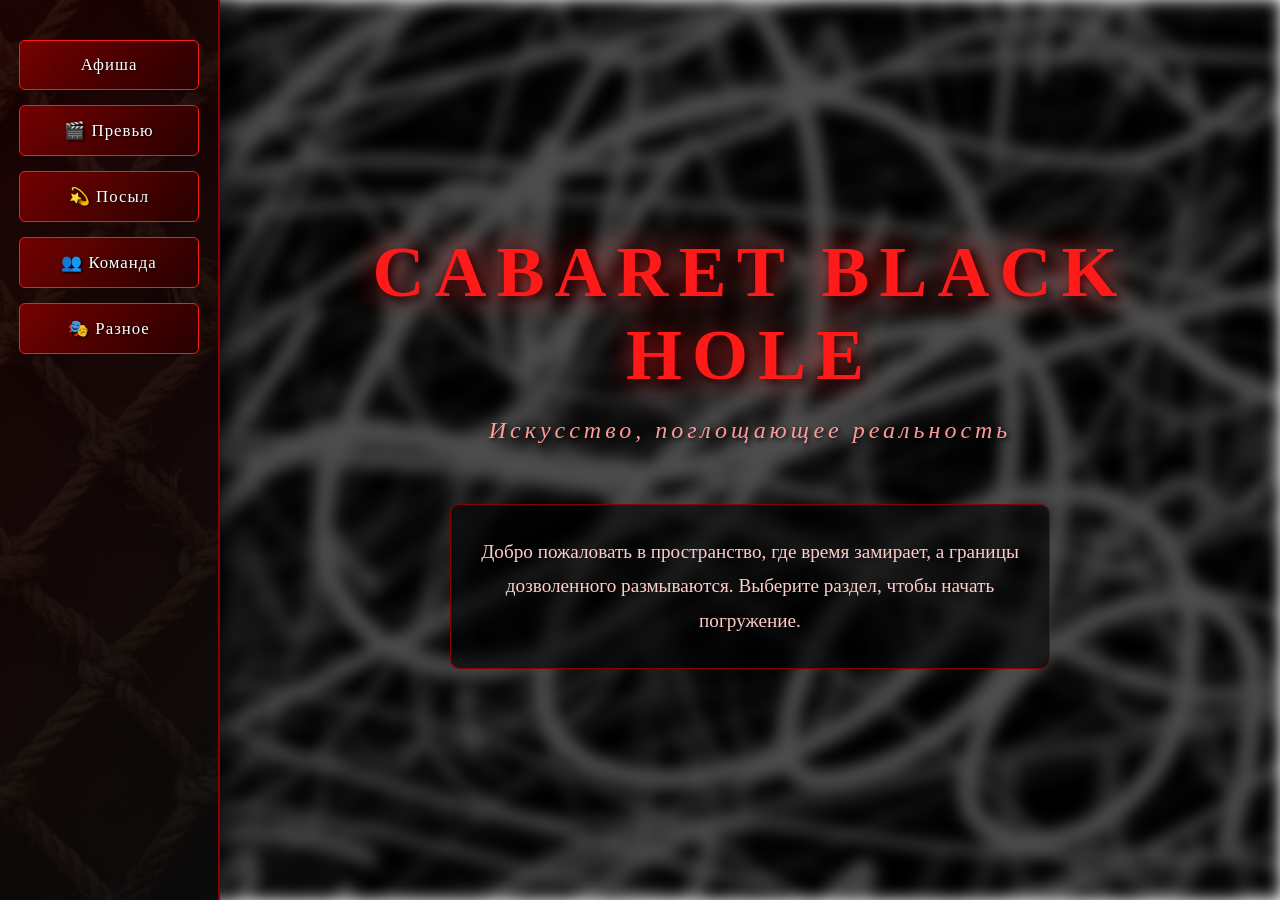
==== commit 35d0f29d: "Переписана главная страница с текстурой золотой сетки в меню" ====
--- a/index.html
+++ b/index.html
@@ -1,58 +1,141 @@
 <!DOCTYPE html>
-<html lang="ru">
+<html>
 <head>
     <meta charset="UTF-8">
-    <meta name="viewport" content="width=device-width, initial-scale=1, viewport-fit=cover">
-    <meta name="theme-color" content="#0a0a0a">
-    <meta name="description" content="Cabaret Black Hole — здесь гравитация уступит место искусству">
     <title>Cabaret Black Hole</title>
-    <script>
-        (function () {
-            try {
-                if (localStorage.getItem("cbh-theme") === "light") {
-                    document.documentElement.setAttribute("data-theme", "light");
-                    var meta = document.querySelector('meta[name="theme-color"]');
-                    if (meta) meta.setAttribute("content", "#eef0f2");
-                }
-            } catch (e) {}
-        })();
-    </script>
-    <link rel="stylesheet" href="css/site.css">
-    <link rel="preload" as="image" href="black.png" fetchpriority="high">
+    <style>
+        * { margin: 0; padding: 0; box-sizing: border-box; }
+
+        body { 
+            font-family: 'Georgia', serif;
+            color: #ff1a1a;
+            min-height: 100vh;
+            position: relative;
+            overflow-x: hidden;
+        }
+
+        /* Общий размытый фон сайта */
+        body::before {
+            content: '';
+            position: fixed;
+            top: 0; left: 0;
+            width: 100%; height: 100%;
+            background: url('fon.png') center/cover no-repeat;
+            filter: blur(8px) brightness(0.3);
+            z-index: -1;
+        }
+
+        /* Левое меню с золотой сеткой */
+        .sidebar {
+            position: fixed; left: 0; top: 0;
+            height: 100vh; width: 220px;
+            /* Сначала идет темный градиент, а поверх него — текстура сетки */
+            background: linear-gradient(135deg, rgba(26, 0, 0, 0.92), rgba(10, 10, 10, 0.95)), url('net.png') center/cover no-repeat;
+            padding: 40px 0;
+            display: flex; flex-direction: column;
+            align-items: center; gap: 15px;
+            border-right: 2px solid #8b0000;
+            box-shadow: 5px 0 30px rgba(0, 0, 0, 0.8);
+            z-index: 100;
+        }
+
+        .sidebar-btn {
+            display: block; width: 180px; padding: 14px 20px;
+            font-size: 1.05em;
+            background: linear-gradient(135deg, rgba(139, 0, 0, 0.8), rgba(40, 0, 0, 0.9));
+            color: #fff; text-decoration: none;
+            border: 1px solid #ff1a1a; border-radius: 6px;
+            font-family: 'Georgia', serif; letter-spacing: 1px;
+            text-shadow: 1px 1px 3px #000; transition: all 0.3s;
+            text-align: center;
+            backdrop-filter: blur(4px);
+        }
+        .sidebar-btn:hover {
+            background: linear-gradient(135deg, #ff1a1a, #8b0000);
+            box-shadow: 0 0 20px rgba(255, 26, 26, 0.8);
+            transform: translateX(5px) scale(1.02);
+            border-color: #fff;
+        }
+
+        /* Основной контент по центру */
+        .main-wrapper {
+            margin-left: 220px; 
+            padding: 60px 40px;
+            display: flex; flex-direction: column;
+            align-items: center; justify-content: center;
+            min-height: 100vh;
+            text-align: center;
+        }
+
+        .hero-title {
+            font-size: 4.5em; letter-spacing: 10px;
+            text-transform: uppercase;
+            text-shadow: 0 0 30px rgba(255, 26, 26, 0.7), 4px 4px 8px #000;
+            margin-bottom: 20px; color: #ff1a1a;
+            animation: fadeIn 2s ease-out;
+        }
+
+        .hero-subtitle {
+            font-size: 1.5em; color: #ff9999;
+            letter-spacing: 4px; font-style: italic;
+            margin-bottom: 60px;
+            text-shadow: 2px 2px 5px #000;
+            animation: fadeIn 3s ease-out;
+        }
+
+        .welcome-text {
+            max-width: 600px;
+            font-size: 1.2em; line-height: 1.8;
+            color: #ffcccc;
+            background: rgba(0, 0, 0, 0.6);
+            padding: 30px; border-radius: 10px;
+            border: 1px solid #8b0000;
+            backdrop-filter: blur(5px);
+            animation: slideUp 2s ease-out;
+        }
+
+        @keyframes fadeIn {
+            from { opacity: 0; }
+            to { opacity: 1; }
+        }
+        @keyframes slideUp {
+            from { opacity: 0; transform: translateY(30px); }
+            to { opacity: 1; transform: translateY(0); }
+        }
+
+        /* Адаптивность для телефонов */
+        @media (max-width: 768px) {
+            .sidebar { 
+                position: relative; height: auto; width: 100%; 
+                flex-direction: row; flex-wrap: wrap; 
+                justify-content: center; padding: 20px;
+            }
+            .sidebar-btn { width: 140px; padding: 10px; font-size: 0.9em; }
+            .main-wrapper { margin-left: 0; padding: 40px 20px; }
+            .hero-title { font-size: 2.5em; letter-spacing: 5px; }
+        }
+    </style>
 </head>
 <body>
-    <a class="skip-link" href="#content">К содержанию</a>
-
-    <input type="checkbox" id="nav-toggle" class="nav-toggle" aria-hidden="true">
-    <label for="nav-toggle" class="nav-overlay"></label>
-    <label for="nav-toggle" class="nav-toggle-btn" aria-label="Открыть меню">☰</label>
-
-    <nav class="sidebar" aria-label="Разделы кабаре">
-        <p class="sidebar-brand">Black Hole</p>
-        <a href="afisha.html" class="sidebar-btn">Афиша</a>
-        <a href="preview.html" class="sidebar-btn">Превью</a>
-        <a href="posyl.html" class="sidebar-btn">Посыл</a>
-        <a href="team.html" class="sidebar-btn">Команда</a>
-        <a href="misc.html" class="sidebar-btn">Разное</a>
-        <a href="chat.html" class="sidebar-btn">Чат</a>
-        <button type="button" class="theme-toggle" data-theme-toggle aria-pressed="false">Светлая тема</button>
-    </nav>
-
-    <div class="main-wrapper">
-        <main id="content" class="container">
-            <h1>CABARET BLACK HOLE</h1>
-
-            <div class="stage">
-                <img src="black.png" alt="Сцена кабаре с красным занавесом" class="curtains" width="1664" height="928" fetchpriority="high" decoding="async">
-                <img src="hole.png" alt="" class="hole" width="1664" height="928" decoding="async">
-            </div>
-
-            <p class="lead">Добро пожаловать, здесь гравитация уступит место искусству</p>
-
-            <a href="otci.html" class="founders-btn">Отцы основатели</a>
-        </main>
+    <!-- Боковое меню -->
+    <div class="sidebar">
+        <a href="afisha.html" class="sidebar-btn"> Афиша</a>
+        <a href="preview.html" class="sidebar-btn">🎬 Превью</a>
+        <a href="posyl.html" class="sidebar-btn">💫 Посыл</a>
+        <a href="team.html" class="sidebar-btn">👥 Команда</a>
+        <a href="misc.html" class="sidebar-btn">🎭 Разное</a>
     </div>
 
-    <script src="js/theme.js" defer></script>
+    <!-- Главный экран -->
+    <div class="main-wrapper">
+        <h1 class="hero-title">Cabaret Black Hole</h1>
+        <p class="hero-subtitle">Искусство, поглощающее реальность</p>
+        
+        <div class="welcome-text">
+            Добро пожаловать в пространство, где время замирает, 
+            а границы дозволенного размываются. Выберите раздел, 
+            чтобы начать погружение.
+        </div>
+    </div>
 </body>
 </html>
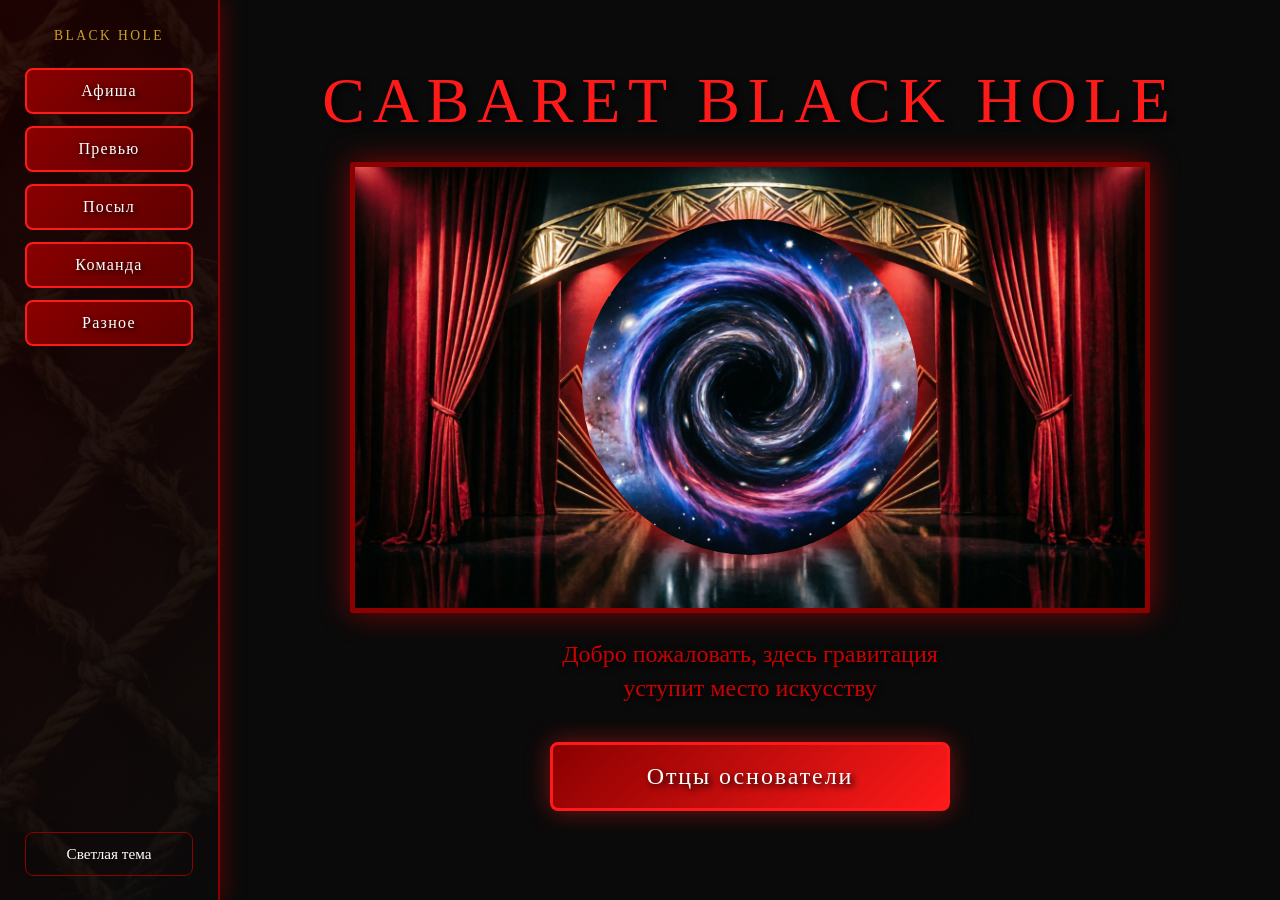
==== commit 130c7a0f: "Добавлена золотая сетка в меню главной страницы" ====
--- a/index.html
+++ b/index.html
@@ -1,141 +1,62 @@
 <!DOCTYPE html>
-<html>
+<html lang="ru">
 <head>
     <meta charset="UTF-8">
+    <meta name="viewport" content="width=device-width, initial-scale=1, viewport-fit=cover">
+    <meta name="theme-color" content="#0a0a0a">
+    <meta name="description" content="Cabaret Black Hole — здесь гравитация уступит место искусству">
     <title>Cabaret Black Hole</title>
-    <style>
-        * { margin: 0; padding: 0; box-sizing: border-box; }
-
-        body { 
-            font-family: 'Georgia', serif;
-            color: #ff1a1a;
-            min-height: 100vh;
-            position: relative;
-            overflow-x: hidden;
-        }
-
-        /* Общий размытый фон сайта */
-        body::before {
-            content: '';
-            position: fixed;
-            top: 0; left: 0;
-            width: 100%; height: 100%;
-            background: url('fon.png') center/cover no-repeat;
-            filter: blur(8px) brightness(0.3);
-            z-index: -1;
-        }
-
-        /* Левое меню с золотой сеткой */
-        .sidebar {
-            position: fixed; left: 0; top: 0;
-            height: 100vh; width: 220px;
-            /* Сначала идет темный градиент, а поверх него — текстура сетки */
-            background: linear-gradient(135deg, rgba(26, 0, 0, 0.92), rgba(10, 10, 10, 0.95)), url('net.png') center/cover no-repeat;
-            padding: 40px 0;
-            display: flex; flex-direction: column;
-            align-items: center; gap: 15px;
-            border-right: 2px solid #8b0000;
-            box-shadow: 5px 0 30px rgba(0, 0, 0, 0.8);
-            z-index: 100;
-        }
-
-        .sidebar-btn {
-            display: block; width: 180px; padding: 14px 20px;
-            font-size: 1.05em;
-            background: linear-gradient(135deg, rgba(139, 0, 0, 0.8), rgba(40, 0, 0, 0.9));
-            color: #fff; text-decoration: none;
-            border: 1px solid #ff1a1a; border-radius: 6px;
-            font-family: 'Georgia', serif; letter-spacing: 1px;
-            text-shadow: 1px 1px 3px #000; transition: all 0.3s;
-            text-align: center;
-            backdrop-filter: blur(4px);
-        }
-        .sidebar-btn:hover {
-            background: linear-gradient(135deg, #ff1a1a, #8b0000);
-            box-shadow: 0 0 20px rgba(255, 26, 26, 0.8);
-            transform: translateX(5px) scale(1.02);
-            border-color: #fff;
-        }
-
-        /* Основной контент по центру */
-        .main-wrapper {
-            margin-left: 220px; 
-            padding: 60px 40px;
-            display: flex; flex-direction: column;
-            align-items: center; justify-content: center;
-            min-height: 100vh;
-            text-align: center;
-        }
-
-        .hero-title {
-            font-size: 4.5em; letter-spacing: 10px;
-            text-transform: uppercase;
-            text-shadow: 0 0 30px rgba(255, 26, 26, 0.7), 4px 4px 8px #000;
-            margin-bottom: 20px; color: #ff1a1a;
-            animation: fadeIn 2s ease-out;
-        }
-
-        .hero-subtitle {
-            font-size: 1.5em; color: #ff9999;
-            letter-spacing: 4px; font-style: italic;
-            margin-bottom: 60px;
-            text-shadow: 2px 2px 5px #000;
-            animation: fadeIn 3s ease-out;
-        }
-
-        .welcome-text {
-            max-width: 600px;
-            font-size: 1.2em; line-height: 1.8;
-            color: #ffcccc;
-            background: rgba(0, 0, 0, 0.6);
-            padding: 30px; border-radius: 10px;
-            border: 1px solid #8b0000;
-            backdrop-filter: blur(5px);
-            animation: slideUp 2s ease-out;
-        }
-
-        @keyframes fadeIn {
-            from { opacity: 0; }
-            to { opacity: 1; }
-        }
-        @keyframes slideUp {
-            from { opacity: 0; transform: translateY(30px); }
-            to { opacity: 1; transform: translateY(0); }
-        }
-
-        /* Адаптивность для телефонов */
-        @media (max-width: 768px) {
-            .sidebar { 
-                position: relative; height: auto; width: 100%; 
-                flex-direction: row; flex-wrap: wrap; 
-                justify-content: center; padding: 20px;
-            }
-            .sidebar-btn { width: 140px; padding: 10px; font-size: 0.9em; }
-            .main-wrapper { margin-left: 0; padding: 40px 20px; }
-            .hero-title { font-size: 2.5em; letter-spacing: 5px; }
-        }
-    </style>
+    <script>
+        (function () {
+            try {
+                if (localStorage.getItem("cbh-theme") === "light") {
+                    document.documentElement.setAttribute("data-theme", "light");
+                    var meta = document.querySelector('meta[name="theme-color"]');
+                    if (meta) meta.setAttribute("content", "#eef0f2");
+                }
+            } catch (e) {}
+        })();
+    </script>
+    <link rel="stylesheet" href="css/site.css">
+    <link rel="preload" as="image" href="black.png" fetchpriority="high">
+<style>
+.sidebar {
+    background: linear-gradient(135deg, rgba(26, 0, 0, 0.92), rgba(10, 10, 10, 0.95)), url('net.png') center/cover no-repeat !important;
+}
+</style>
 </head>
 <body>
-    <!-- Боковое меню -->
-    <div class="sidebar">
-        <a href="afisha.html" class="sidebar-btn"> Афиша</a>
-        <a href="preview.html" class="sidebar-btn">🎬 Превью</a>
-        <a href="posyl.html" class="sidebar-btn">💫 Посыл</a>
-        <a href="team.html" class="sidebar-btn">👥 Команда</a>
-        <a href="misc.html" class="sidebar-btn">🎭 Разное</a>
+    <a class="skip-link" href="#content">К содержанию</a>
+
+    <input type="checkbox" id="nav-toggle" class="nav-toggle" aria-hidden="true">
+    <label for="nav-toggle" class="nav-overlay"></label>
+    <label for="nav-toggle" class="nav-toggle-btn" aria-label="Открыть меню">☰</label>
+
+    <nav class="sidebar" aria-label="Разделы кабаре">
+        <p class="sidebar-brand">Black Hole</p>
+        <a href="afisha.html" class="sidebar-btn">Афиша</a>
+        <a href="preview.html" class="sidebar-btn">Превью</a>
+        <a href="posyl.html" class="sidebar-btn">Посыл</a>
+        <a href="team.html" class="sidebar-btn">Команда</a>
+        <a href="misc.html" class="sidebar-btn">Разное</a>
+        <button type="button" class="theme-toggle" data-theme-toggle aria-pressed="false">Светлая тема</button>
+    </nav>
+
+    <div class="main-wrapper">
+        <main id="content" class="container">
+            <h1>CABARET BLACK HOLE</h1>
+
+            <div class="stage">
+                <img src="black.png" alt="Сцена кабаре с красным занавесом" class="curtains" width="1664" height="928" fetchpriority="high" decoding="async">
+                <img src="hole.png" alt="" class="hole" width="1664" height="928" decoding="async">
+            </div>
+
+            <p class="lead">Добро пожаловать, здесь гравитация уступит место искусству</p>
+
+            <a href="otci.html" class="founders-btn">Отцы основатели</a>
+        </main>
     </div>
 
-    <!-- Главный экран -->
-    <div class="main-wrapper">
-        <h1 class="hero-title">Cabaret Black Hole</h1>
-        <p class="hero-subtitle">Искусство, поглощающее реальность</p>
-        
-        <div class="welcome-text">
-            Добро пожаловать в пространство, где время замирает, 
-            а границы дозволенного размываются. Выберите раздел, 
-            чтобы начать погружение.
-        </div>
-    </div>
+    <script src="js/theme.js" defer></script>
 </body>
 </html>
--- a/css/site.css
+++ b/css/site.css
@@ -0,0 +1,751 @@
+:root {
+    --bg: #0a0a0a;
+    --bg-deep: #1a0000;
+    --red: #ff1a1a;
+    --red-soft: #ff6666;
+    --red-mid: #cc0000;
+    --red-dark: #8b0000;
+    --red-deeper: #5c0000;
+    --gold: #c9a227;
+    --text: #ff1a1a;
+    --white: #fff;
+    --on-accent: #fff;
+    --muted-fg: #fff;
+    --font: Georgia, "Times New Roman", serif;
+    --shadow: 2px 2px 6px #000;
+    --title-shadow: 3px 3px 6px #000;
+    --glow: 0 0 24px rgba(255, 26, 26, 0.45);
+    --glow-hot: 0 0 15px rgba(255, 0, 0, 0.7);
+    --glow-strong: 0 0 40px rgba(255, 0, 0, 0.8);
+    --stage-glow: 0 0 30px rgba(255, 0, 0, 0.45);
+    --hole-glow: drop-shadow(0 0 18px rgba(255, 0, 0, 0.7));
+    --sidebar-shadow: 5px 0 20px rgba(139, 0, 0, 0.45);
+    --photo-veil: linear-gradient(180deg, rgba(10, 10, 10, 0.35), rgba(10, 10, 10, 0.55));
+    --photo-filter: blur(8px) brightness(0.42);
+    --panel: linear-gradient(135deg, rgba(139, 0, 0, 0.62), rgba(26, 0, 0, 0.82));
+    --panel-shadow: 0 0 40px rgba(255, 0, 0, 0.45);
+    --player-bg: rgba(0, 0, 0, 0.6);
+    --track: rgba(139, 0, 0, 0.4);
+    --play-glow: 0 0 15px rgba(255, 26, 26, 0.55);
+    --play-glow-hover: 0 0 25px rgba(255, 26, 26, 0.85);
+    --bar-glow: 0 0 10px rgba(255, 26, 26, 0.8);
+    --portrait-glow: 0 0 40px rgba(255, 0, 0, 0.55);
+    --back-bg: rgba(139, 0, 0, 0.88);
+    --back-hover: rgba(255, 26, 26, 0.92);
+    --back-hover-fg: #111;
+    --philosophy-shadow: 2px 2px 6px #000, 0 0 20px rgba(255, 0, 0, 0.4);
+    --overlay: rgba(0, 0, 0, 0.55);
+    --radius: 8px;
+    --sidebar-w: 220px;
+    --safe-top: env(safe-area-inset-top, 0px);
+    --safe-bottom: env(safe-area-inset-bottom, 0px);
+    --safe-left: env(safe-area-inset-left, 0px);
+}
+
+html[data-theme="light"] {
+    --bg: #eef0f2;
+    --bg-deep: #e2e4e8;
+    --red: #6a6d74;
+    --red-soft: #8b8e96;
+    --red-mid: #4a4d54;
+    --red-dark: #3d4047;
+    --red-deeper: #2f3238;
+    --gold: #5c5f66;
+    --text: #2c2e33;
+    --white: #f7f8fa;
+    --on-accent: #f7f8fa;
+    --muted-fg: #2c2e33;
+    --shadow: none;
+    --title-shadow: none;
+    --glow: 0 12px 32px rgba(32, 34, 40, 0.1);
+    --glow-hot: 0 8px 22px rgba(32, 34, 40, 0.12);
+    --glow-strong: 0 14px 36px rgba(32, 34, 40, 0.16);
+    --stage-glow: 0 16px 40px rgba(32, 34, 40, 0.14);
+    --hole-glow: drop-shadow(0 8px 16px rgba(32, 34, 40, 0.28));
+    --sidebar-shadow: 4px 0 24px rgba(40, 42, 48, 0.08);
+    --photo-veil: linear-gradient(180deg, rgba(238, 240, 242, 0.78), rgba(238, 240, 242, 0.9));
+    --photo-filter: blur(10px) brightness(1.18) grayscale(0.45);
+    --panel: linear-gradient(165deg, rgba(255, 255, 255, 0.82), rgba(226, 228, 232, 0.94));
+    --panel-shadow: 0 18px 40px rgba(32, 34, 40, 0.1);
+    --player-bg: rgba(255, 255, 255, 0.72);
+    --track: rgba(90, 94, 102, 0.22);
+    --play-glow: 0 8px 18px rgba(32, 34, 40, 0.16);
+    --play-glow-hover: 0 10px 24px rgba(32, 34, 40, 0.22);
+    --bar-glow: none;
+    --portrait-glow: 0 18px 40px rgba(32, 34, 40, 0.14);
+    --back-bg: #3d4047;
+    --back-hover: #2c2e33;
+    --back-hover-fg: #f7f8fa;
+    --philosophy-shadow: none;
+    --overlay: rgba(44, 46, 51, 0.28);
+}
+
+*,
+*::before,
+*::after {
+    box-sizing: border-box;
+}
+
+html {
+    color-scheme: dark;
+}
+
+html[data-theme="light"] {
+    color-scheme: light;
+}
+
+body {
+    margin: 0;
+    padding: 0;
+    background-color: var(--bg);
+    font-family: var(--font);
+    color: var(--text);
+    overflow-x: hidden;
+    min-height: 100vh;
+    min-height: 100dvh;
+}
+
+img {
+    max-width: 100%;
+    height: auto;
+    display: block;
+}
+
+a:focus-visible,
+button:focus-visible,
+input:focus-visible {
+    outline: 2px solid var(--gold);
+    outline-offset: 3px;
+}
+
+.skip-link {
+    position: absolute;
+    left: -999px;
+    top: 8px;
+    z-index: 400;
+    background: var(--red-dark);
+    color: var(--white);
+    padding: 8px 14px;
+    text-decoration: none;
+}
+
+.skip-link:focus {
+    left: 8px;
+}
+
+/* Photo backdrop (preview, otci) */
+.has-photo-bg {
+    position: relative;
+}
+
+.has-photo-bg::before {
+    content: "";
+    position: fixed;
+    inset: 0;
+    background:
+        var(--photo-veil),
+        url("../fon.png") center / cover no-repeat;
+    filter: var(--photo-filter);
+    transform: scale(1.08);
+    z-index: -1;
+}
+
+.container {
+    max-width: 900px;
+    margin: 0 auto;
+    padding: 24px 20px calc(24px + var(--safe-bottom));
+    position: relative;
+    z-index: 1;
+}
+
+h1 {
+    font-size: clamp(1.8rem, 6vw, 4rem);
+    margin: 24px 0 16px;
+    text-shadow: var(--title-shadow);
+    letter-spacing: 0.12em;
+    font-weight: 400;
+    text-align: center;
+}
+
+/* Buttons */
+.btn,
+.sidebar-btn,
+.founders-btn,
+.back-btn {
+    display: inline-block;
+    color: var(--on-accent);
+    text-decoration: none;
+    font-family: var(--font);
+    letter-spacing: 0.08em;
+    text-align: center;
+    border-radius: var(--radius);
+    transition: background 0.25s ease, box-shadow 0.25s ease, transform 0.25s ease, color 0.25s ease;
+    -webkit-tap-highlight-color: transparent;
+}
+
+.sidebar-btn {
+    width: 168px;
+    padding: 12px 16px;
+    font-size: 1rem;
+    background: linear-gradient(135deg, var(--red-dark), var(--red-deeper));
+    border: 2px solid var(--red);
+    text-shadow: var(--shadow);
+}
+
+.sidebar-btn:hover,
+.sidebar-btn:focus-visible {
+    background: linear-gradient(135deg, var(--red), var(--red-dark));
+    box-shadow: var(--glow-hot);
+    transform: translateX(4px);
+}
+
+.sidebar-btn[aria-current="page"] {
+    box-shadow: 0 0 12px rgba(201, 162, 39, 0.55);
+    border-color: var(--gold);
+}
+
+.founders-btn {
+    display: block;
+    max-width: 400px;
+    width: min(100%, 400px);
+    margin: 36px auto;
+    padding: 18px 28px;
+    font-size: clamp(1.1rem, 3vw, 1.5rem);
+    background: linear-gradient(135deg, var(--red-dark), var(--red));
+    border: 3px solid var(--red);
+    text-shadow: var(--title-shadow);
+    box-shadow: var(--glow);
+}
+
+.founders-btn:hover,
+.founders-btn:focus-visible {
+    background: linear-gradient(135deg, var(--red), var(--red-dark));
+    box-shadow: var(--glow-strong);
+    transform: scale(1.03);
+}
+
+.back-btn {
+    margin-top: 36px;
+    padding: 14px 36px;
+    min-height: 44px;
+    font-size: 1.15rem;
+    background: var(--back-bg);
+    border: 2px solid var(--red);
+    backdrop-filter: blur(6px);
+}
+
+.back-btn:hover,
+.back-btn:focus-visible {
+    background: var(--back-hover);
+    color: var(--back-hover-fg);
+}
+
+.page-actions {
+    text-align: center;
+}
+
+/* Navigation */
+.nav-toggle {
+    position: absolute;
+    opacity: 0;
+    pointer-events: none;
+}
+
+.nav-toggle-btn,
+.nav-overlay {
+    display: none;
+}
+
+.sidebar {
+    position: fixed;
+    left: 0;
+    top: 0;
+    height: 100vh;
+    height: 100dvh;
+    width: var(--sidebar-w);
+    padding: calc(28px + var(--safe-top)) 0 24px;
+    display: flex;
+    flex-direction: column;
+    align-items: center;
+    gap: 12px;
+    background: linear-gradient(165deg, var(--bg-deep), var(--bg));
+    border-right: 2px solid var(--red-dark);
+    box-shadow: var(--sidebar-shadow);
+    z-index: 100;
+}
+
+.sidebar-brand {
+    color: var(--gold);
+    font-size: 0.85rem;
+    letter-spacing: 0.18em;
+    text-transform: uppercase;
+    margin: 0 12px 12px;
+    text-align: center;
+}
+
+.theme-toggle {
+    width: 168px;
+    min-height: 44px;
+    padding: 10px 12px;
+    cursor: pointer;
+    font-family: var(--font);
+    font-size: 0.95rem;
+    color: var(--muted-fg);
+    background: transparent;
+    border: 1px solid var(--red-dark);
+    border-radius: var(--radius);
+}
+
+.sidebar .theme-toggle {
+    margin-top: auto;
+}
+
+.theme-toggle[aria-pressed="true"] {
+    border-color: var(--gold);
+    color: var(--gold);
+}
+
+.main-wrapper {
+    margin-left: var(--sidebar-w);
+    padding: 16px 12px;
+}
+
+/* Home stage */
+.stage {
+    position: relative;
+    width: 100%;
+    max-width: 800px;
+    margin: 24px auto;
+}
+
+.curtains {
+    width: 100%;
+    border: 5px solid var(--red-dark);
+    box-shadow: var(--stage-glow);
+    border-radius: 2px;
+}
+
+.hole {
+    position: absolute;
+    top: 50%;
+    left: 50%;
+    width: 42%;
+    max-width: 340px;
+    aspect-ratio: 1;
+    object-fit: cover;
+    border-radius: 50%;
+    transform: translate(-50%, -50%);
+    animation: spin 18s linear infinite;
+    filter: var(--hole-glow);
+    pointer-events: none;
+}
+
+.lead {
+    font-size: clamp(1.05rem, 2.8vw, 1.5rem);
+    color: var(--red-mid);
+    text-shadow: var(--shadow);
+    margin: 0 auto 24px;
+    max-width: 36ch;
+    line-height: 1.45;
+    text-align: center;
+}
+
+@keyframes spin {
+    from { transform: translate(-50%, -50%) rotate(0deg); }
+    to { transform: translate(-50%, -50%) rotate(360deg); }
+}
+
+/* Preview player */
+.philosophy-text {
+    font-size: clamp(1.25rem, 3.4vw, 2rem);
+    line-height: 1.7;
+    text-align: center;
+    margin: 0 auto 56px;
+    max-width: 22em;
+    text-shadow: var(--philosophy-shadow);
+    letter-spacing: 0.02em;
+    animation: fadeIn 1.2s ease-in;
+}
+
+.timeline-container {
+    background: var(--panel);
+    border: 3px solid var(--red);
+    border-radius: 14px;
+    padding: clamp(20px, 4vw, 40px);
+    box-shadow: var(--panel-shadow);
+    backdrop-filter: blur(10px);
+    animation: slideUp 0.9s ease-out;
+}
+
+.timeline-title {
+    font-size: clamp(1.2rem, 3vw, 1.8rem);
+    text-align: center;
+    margin: 0 0 24px;
+    letter-spacing: 0.12em;
+    text-shadow: var(--title-shadow);
+    font-weight: 400;
+}
+
+.custom-player {
+    background: var(--player-bg);
+    border-radius: 10px;
+    padding: clamp(16px, 3vw, 28px);
+    border: 2px solid var(--red-dark);
+}
+
+.player-controls {
+    display: flex;
+    align-items: center;
+    gap: 16px;
+    margin-bottom: 16px;
+}
+
+.play-btn {
+    flex: 0 0 56px;
+    width: 56px;
+    height: 56px;
+    background: linear-gradient(135deg, var(--red), var(--red-dark));
+    border: 2px solid var(--red-soft);
+    border-radius: 50%;
+    cursor: pointer;
+    display: flex;
+    align-items: center;
+    justify-content: center;
+    transition: transform 0.25s ease, box-shadow 0.25s ease;
+    box-shadow: var(--play-glow);
+}
+
+.play-btn:hover {
+    transform: scale(1.08);
+    box-shadow: var(--play-glow-hover);
+}
+
+.play-btn.playing {
+    animation: pulse 1.5s infinite;
+}
+
+.play-icon {
+    width: 0;
+    height: 0;
+    border-left: 18px solid var(--on-accent);
+    border-top: 11px solid transparent;
+    border-bottom: 11px solid transparent;
+    margin-left: 4px;
+}
+
+.pause-icon {
+    display: none;
+    width: 18px;
+    height: 18px;
+    position: relative;
+    background: transparent;
+}
+
+.pause-icon::before,
+.pause-icon::after {
+    content: "";
+    position: absolute;
+    top: 0;
+    width: 5px;
+    height: 18px;
+    background: var(--on-accent);
+    border-radius: 1px;
+}
+
+.pause-icon::before { left: 1px; }
+.pause-icon::after { right: 1px; }
+
+.progress-container {
+    flex: 1;
+    background: var(--track);
+    height: 10px;
+    border-radius: 4px;
+    cursor: pointer;
+    overflow: hidden;
+    min-width: 0;
+}
+
+.progress-bar {
+    height: 100%;
+    width: 0%;
+    background: linear-gradient(90deg, var(--red), var(--red-soft));
+    box-shadow: var(--bar-glow);
+}
+
+.time-display {
+    color: var(--red-soft);
+    font-size: 0.85rem;
+    min-width: 6.5em;
+    text-align: center;
+    font-family: "Courier New", ui-monospace, monospace;
+    flex-shrink: 0;
+}
+
+.volume-control {
+    display: flex;
+    align-items: center;
+    gap: 12px;
+    margin-top: 8px;
+}
+
+.volume-icon {
+    font-size: 1.2rem;
+    line-height: 1;
+}
+
+.volume-slider {
+    flex: 1;
+    -webkit-appearance: none;
+    appearance: none;
+    height: 6px;
+    background: var(--track);
+    border-radius: 3px;
+    cursor: pointer;
+}
+
+.volume-slider::-webkit-slider-thumb {
+    -webkit-appearance: none;
+    width: 18px;
+    height: 18px;
+    background: var(--red);
+    border-radius: 50%;
+    cursor: pointer;
+    box-shadow: var(--bar-glow);
+}
+
+.volume-slider::-moz-range-thumb {
+    width: 18px;
+    height: 18px;
+    background: var(--red);
+    border: 0;
+    border-radius: 50%;
+}
+
+/* Otci */
+.portrait {
+    width: min(100%, 860px);
+    margin: 24px auto;
+    border: 5px solid var(--red-dark);
+    box-shadow: var(--portrait-glow);
+    border-radius: 4px;
+    object-fit: cover;
+    max-height: min(70vh, 520px);
+}
+
+@keyframes fadeIn {
+    from { opacity: 0; }
+    to { opacity: 1; }
+}
+
+@keyframes slideUp {
+    from {
+        opacity: 0;
+        transform: translateY(32px);
+    }
+    to {
+        opacity: 1;
+        transform: translateY(0);
+    }
+}
+
+@keyframes pulse {
+    0%, 100% { transform: scale(1); }
+    50% { transform: scale(1.08); }
+}
+
+@media (max-width: 768px) {
+    .nav-toggle-btn {
+        display: flex;
+        align-items: center;
+        justify-content: center;
+        position: fixed;
+        top: calc(10px + var(--safe-top));
+        left: calc(10px + var(--safe-left));
+        z-index: 220;
+        width: 44px;
+        height: 44px;
+        background: linear-gradient(135deg, var(--red-dark), var(--bg-deep));
+        border: 2px solid var(--red);
+        border-radius: var(--radius);
+        color: var(--on-accent);
+        font-size: 1.35rem;
+        cursor: pointer;
+        box-shadow: var(--glow-hot);
+    }
+
+    .nav-overlay {
+        display: none;
+        position: fixed;
+        inset: 0;
+        background: var(--overlay);
+        z-index: 150;
+    }
+
+    .nav-toggle:checked ~ .nav-overlay {
+        display: block;
+    }
+
+    .sidebar {
+        width: min(280px, 86vw);
+        transform: translateX(-110%);
+        transition: transform 0.28s ease;
+        z-index: 200;
+        padding-top: calc(64px + var(--safe-top));
+    }
+
+    .nav-toggle:checked ~ .sidebar {
+        transform: translateX(0);
+    }
+
+    .sidebar-btn:hover,
+    .sidebar-btn:focus-visible {
+        transform: none;
+    }
+
+    .main-wrapper {
+        margin-left: 0;
+        padding: calc(56px + var(--safe-top)) 12px 16px;
+    }
+
+    h1 {
+        letter-spacing: 0.06em;
+    }
+
+    .player-controls {
+        flex-wrap: wrap;
+    }
+
+    .progress-container {
+        order: 3;
+        width: 100%;
+        flex-basis: 100%;
+    }
+
+    .time-display {
+        margin-left: auto;
+    }
+
+    .portrait {
+        max-height: none;
+        border-width: 3px;
+    }
+}
+
+.chat-panel {
+    max-width: 640px;
+    margin: 0 auto;
+    background: var(--panel);
+    border: 3px solid var(--red);
+    border-radius: 14px;
+    padding: clamp(20px, 4vw, 32px);
+    box-shadow: var(--panel-shadow);
+    backdrop-filter: blur(10px);
+    text-align: left;
+}
+
+.chat-panel h1 {
+    margin-top: 0;
+    font-size: clamp(1.4rem, 4vw, 2.2rem);
+}
+
+.chat-lead {
+    text-align: center;
+    margin: 0 0 24px;
+    color: var(--red-mid);
+}
+
+.chat-form {
+    display: flex;
+    flex-direction: column;
+    gap: 12px;
+}
+
+.chat-form label {
+    font-size: 0.95rem;
+    letter-spacing: 0.04em;
+}
+
+.chat-form input,
+.chat-form textarea {
+    width: 100%;
+    padding: 12px 14px;
+    border: 2px solid var(--red-dark);
+    border-radius: var(--radius);
+    background: var(--player-bg);
+    color: var(--text);
+    font-family: var(--font);
+    font-size: 1rem;
+}
+
+.chat-error {
+    color: var(--red-mid);
+    min-height: 1.4em;
+    margin: 0;
+}
+
+.chat-room {
+    display: none;
+}
+
+.chat-room.is-open,
+.chat-gate.is-open {
+    display: block;
+}
+
+.chat-gate {
+    display: none;
+}
+
+.chat-meta {
+    display: flex;
+    justify-content: space-between;
+    align-items: center;
+    gap: 12px;
+    margin-bottom: 12px;
+    flex-wrap: wrap;
+}
+
+.chat-log {
+    height: min(50vh, 420px);
+    overflow-y: auto;
+    padding: 12px;
+    border: 2px solid var(--red-dark);
+    border-radius: var(--radius);
+    background: var(--player-bg);
+    margin-bottom: 12px;
+}
+
+.chat-line {
+    margin: 0 0 10px;
+    line-height: 1.4;
+    word-break: break-word;
+}
+
+.chat-line time {
+    display: block;
+    font-size: 0.75rem;
+    color: var(--red-soft);
+    font-family: "Courier New", ui-monospace, monospace;
+}
+
+.chat-compose {
+    display: flex;
+    gap: 8px;
+}
+
+.chat-compose input {
+    flex: 1;
+}
+
+@media (prefers-reduced-motion: reduce) {
+    *,
+    *::before,
+    *::after {
+        animation: none !important;
+        transition: none !important;
+    }
+
+    .hole {
+        animation: none;
+    }
+}
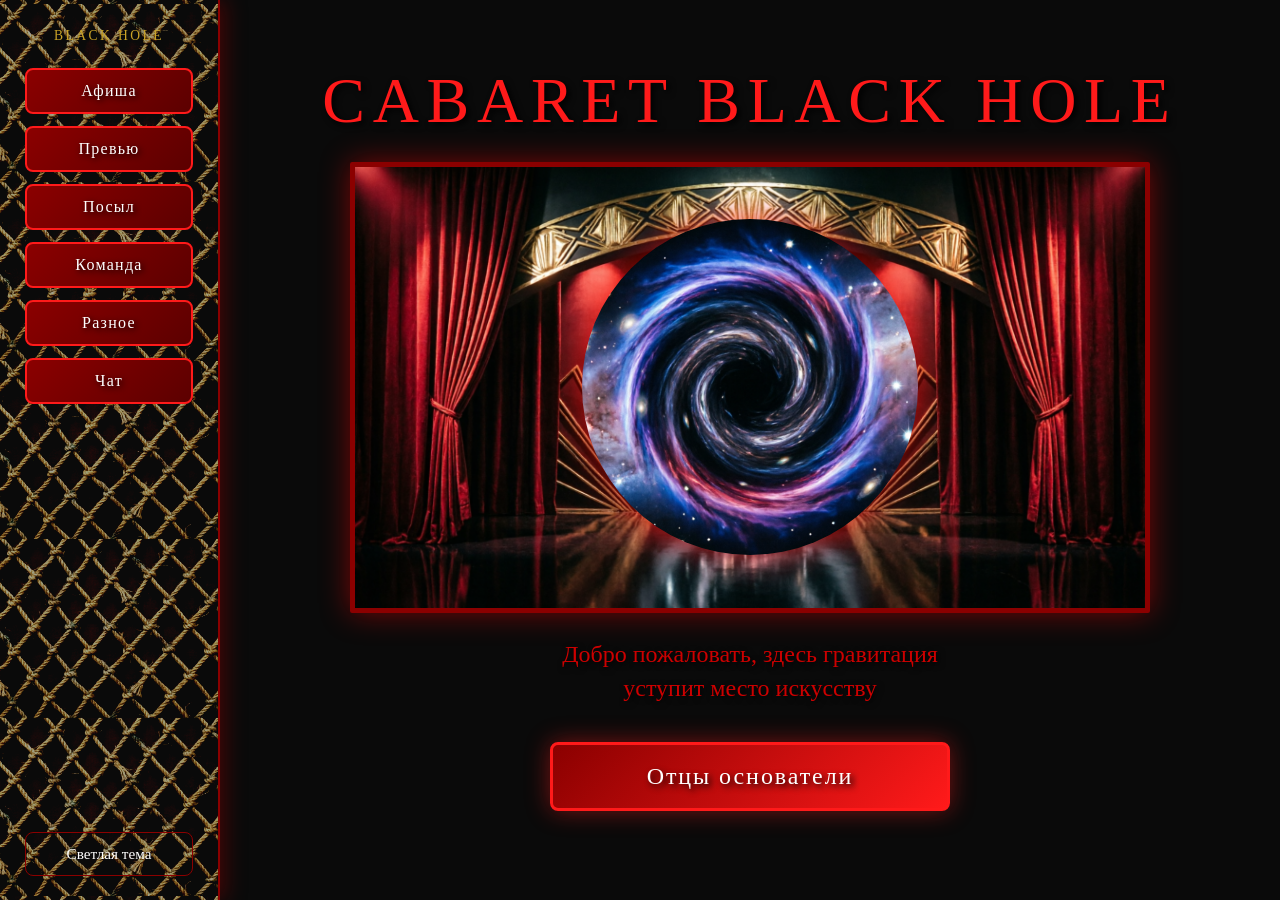
==== commit afc02854: "Свёл меню и тему в общие скрипты, вернул чат и сетку с чёрным фоном. Co-authored-by: Cursor <cursora" ====
--- a/index.html
+++ b/index.html
@@ -6,41 +6,14 @@
     <meta name="theme-color" content="#0a0a0a">
     <meta name="description" content="Cabaret Black Hole — здесь гравитация уступит место искусству">
     <title>Cabaret Black Hole</title>
-    <script>
-        (function () {
-            try {
-                if (localStorage.getItem("cbh-theme") === "light") {
-                    document.documentElement.setAttribute("data-theme", "light");
-                    var meta = document.querySelector('meta[name="theme-color"]');
-                    if (meta) meta.setAttribute("content", "#eef0f2");
-                }
-            } catch (e) {}
-        })();
-    </script>
+    <script src="js/theme-boot.js"></script>
     <link rel="stylesheet" href="css/site.css">
     <link rel="preload" as="image" href="black.png" fetchpriority="high">
-<style>
-.sidebar {
-    background: linear-gradient(135deg, rgba(26, 0, 0, 0.92), rgba(10, 10, 10, 0.95)), url('net.png') center/cover no-repeat !important;
-}
-</style>
 </head>
-<body>
+<body data-page="home" data-show-theme>
     <a class="skip-link" href="#content">К содержанию</a>
-
-    <input type="checkbox" id="nav-toggle" class="nav-toggle" aria-hidden="true">
-    <label for="nav-toggle" class="nav-overlay"></label>
-    <label for="nav-toggle" class="nav-toggle-btn" aria-label="Открыть меню">☰</label>
-
-    <nav class="sidebar" aria-label="Разделы кабаре">
-        <p class="sidebar-brand">Black Hole</p>
-        <a href="afisha.html" class="sidebar-btn">Афиша</a>
-        <a href="preview.html" class="sidebar-btn">Превью</a>
-        <a href="posyl.html" class="sidebar-btn">Посыл</a>
-        <a href="team.html" class="sidebar-btn">Команда</a>
-        <a href="misc.html" class="sidebar-btn">Разное</a>
-        <button type="button" class="theme-toggle" data-theme-toggle aria-pressed="false">Светлая тема</button>
-    </nav>
+    <div data-site-nav></div>
+    <script src="js/nav.js"></script>
 
     <div class="main-wrapper">
         <main id="content" class="container">
--- a/css/site.css
+++ b/css/site.css
@@ -35,6 +35,10 @@
     --back-hover-fg: #111;
     --philosophy-shadow: 2px 2px 6px #000, 0 0 20px rgba(255, 0, 0, 0.4);
     --overlay: rgba(0, 0, 0, 0.55);
+    --sidebar-bg: #0a0a0a;
+    --sidebar-net: url("../net.jpg") center / 320px auto repeat;
+    --sidebar-net-filter: contrast(1.65) brightness(0.62) saturate(0.8);
+    --sidebar-net-blend: lighten;
     --radius: 8px;
     --sidebar-w: 220px;
     --safe-top: env(safe-area-inset-top, 0px);
@@ -78,6 +82,10 @@
     --back-hover-fg: #f7f8fa;
     --philosophy-shadow: none;
     --overlay: rgba(44, 46, 51, 0.28);
+    --sidebar-bg: #e8e9ec;
+    --sidebar-net: url("../net.jpg") center / 320px auto repeat;
+    --sidebar-net-filter: contrast(1.25) brightness(1.08) grayscale(0.2);
+    --sidebar-net-blend: multiply;
 }
 
 *,
@@ -268,10 +276,27 @@
     flex-direction: column;
     align-items: center;
     gap: 12px;
-    background: linear-gradient(165deg, var(--bg-deep), var(--bg));
+    background: var(--sidebar-bg);
+    isolation: isolate;
     border-right: 2px solid var(--red-dark);
     box-shadow: var(--sidebar-shadow);
     z-index: 100;
+}
+
+.sidebar::before {
+    content: "";
+    position: absolute;
+    inset: 0;
+    background: var(--sidebar-net);
+    filter: var(--sidebar-net-filter);
+    mix-blend-mode: var(--sidebar-net-blend);
+    pointer-events: none;
+    z-index: 0;
+}
+
+.sidebar > * {
+    position: relative;
+    z-index: 1;
 }
 
 .sidebar-brand {
